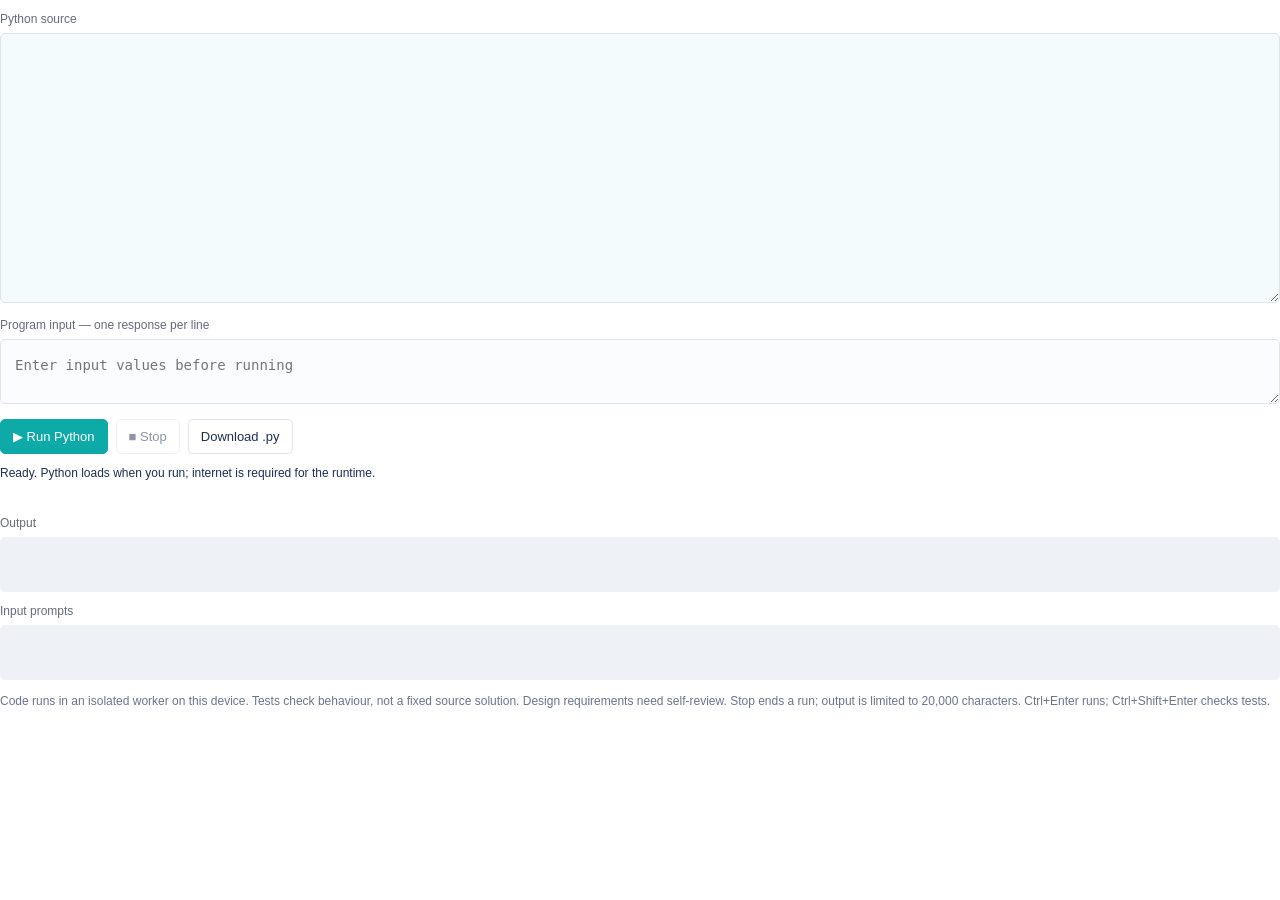
==== apps/learner/assets/runner/runner.html @ 90c3fae0 "Persist run evidence, preserve editor drafts and add device reset controls" ====
<!doctype html><html lang="en"><head><meta charset="utf-8"><meta name="viewport" content="width=device-width,initial-scale=1"><meta http-equiv="Content-Security-Policy" content="default-src 'none'; script-src 'self' 'unsafe-inline' 'unsafe-eval' 'wasm-unsafe-eval' https://cdn.jsdelivr.net; worker-src blob:; connect-src https://cdn.jsdelivr.net; style-src 'unsafe-inline'; font-src 'none'; img-src data:;">
<title>Bajinka Python workspace</title><style>
*{box-sizing:border-box}body{margin:0;font:14px Arial,sans-serif;color:#1e2e52;background:#fff}label{display:block;font-size:12px;margin:12px 0 7px;color:#636b7e}textarea{width:100%;resize:vertical;border:1px solid #e0e3eb;border-radius:5px;padding:14px;font:14px/1.6 ui-monospace,monospace;tab-size:4;color:inherit;background:#f4fbfc}#code{height:270px;min-height:150px}#input{height:65px;background:#fbfcfd}.toolbar{display:flex;gap:8px;flex-wrap:wrap;margin:12px 0}button{border:1px solid #e0e3eb;border-radius:5px;background:white;color:#1e2e52;padding:9px 12px;font:13px Arial;cursor:pointer}button.primary{background:#0eaaa7;color:white;border-color:#0eaaa7}button:disabled{opacity:.5;cursor:default}button:focus-visible,textarea:focus-visible{outline:2px solid #0eaaa7;outline-offset:2px}pre{margin:0;white-space:pre-wrap;overflow-wrap:anywhere;background:#eef2f6;padding:12px;border-radius:5px;font:13px/1.5 ui-monospace,monospace;min-height:55px;max-height:220px;overflow:auto}#status{min-height:22px;font-size:12px;margin-top:10px}#cases{padding:8px 0;font-size:13px}.case{padding:7px 0;border-bottom:1px solid #e0e3eb}.bad{color:#a52727}.good{color:#087f78}.help{font-size:12px;color:#69758e;line-height:1.5;margin-bottom:12px}body.dark{color:#e2e8f0;background:#172033}.dark textarea,.dark pre{background:#101827;color:#e2e8f0;border-color:#334155}.dark button{background:#172033;color:#e2e8f0;border-color:#334155}.dark label,.dark .help{color:#aab7cd}@media(max-width:480px){#code{height:230px}button{padding:10px}textarea{font-size:13px}}
</style></head><body>
<label for="code">Python source</label><textarea id="code" spellcheck="false" autocapitalize="off" autocomplete="off" aria-label="Python source"></textarea>
<label for="input">Program input — one response per line</label><textarea id="input" spellcheck="false" aria-label="Program input" placeholder="Enter input values before running"></textarea>
<div class="toolbar"><button id="run" class="primary">▶ Run Python</button><button id="check" hidden>Check output tests</button><button id="stop" disabled>■ Stop</button><button id="download">Download .py</button></div>
<div id="status" role="status" aria-live="polite">Ready. Python loads when you run; internet is required for the runtime.</div>
<div id="cases"></div><label>Output</label><pre id="output" aria-label="Program output"></pre><label>Input prompts</label><pre id="prompts"></pre>
<p class="help">Code runs in an isolated worker on this device. Tests check behaviour, not a fixed source solution. Design requirements need self-review. Stop ends a run; output is limited to 20,000 characters. Ctrl+Enter runs; Ctrl+Shift+Enter checks tests.</p>
<script type="text/plain" id="worker-source">
self.onmessage=async({data})=>{
 let py;
 try {const {loadPyodide}=await import('https://cdn.jsdelivr.net/pyodide/v314.0.7/full/pyodide.mjs');py=await loadPyodide({indexURL:'https://cdn.jsdelivr.net/pyodide/v314.0.7/full/'});} catch(e){self.postMessage({kind:'infrastructure',error:'Python runtime could not load: '+String(e.message||e)});return;}
 self.postMessage({kind:'running'});
 const results=[];
 for(let i=0;i<data.cases.length;i++){
  py.globals.set('_academy_request',JSON.stringify({code:data.code,input:data.cases[i].input||[],harness:data.cases[i].harness||''}));
  try {
   const text=py.runPython(`
import sys, builtins, io, json, traceback, os, shutil
_request = json.loads(_academy_request)
_values = list(_request['input'])
_prompts = []
class _LimitedOutput(io.StringIO):
    def write(self, value):
        if self.tell() + len(value) > 20000:
            raise RuntimeError('Output limit reached. Reduce output or check for a runaway loop.')
        return super().write(value)
def _input(prompt=''):
    _prompts.append(str(prompt))
    if not _values:
        raise EOFError('Not enough program input. Add one response per line and run again.')
    return str(_values.pop(0))
_directory = '/home/pyodide/academy-work'
os.chdir('/home/pyodide')
if os.path.exists(_directory):
    shutil.rmtree(_directory)
os.mkdir(_directory)
os.chdir(_directory)
_output = _LimitedOutput()
_oldout, _olderr = sys.stdout, sys.stderr
_error = ''
try:
    sys.stdout = _output
    sys.stderr = _output
    _scope = {'__name__': '__main__', '__builtins__': dict(vars(builtins), input=_input)}
    exec(compile(_request['code'], 'learner.py', 'exec'), _scope)
    if _request['harness']:
        exec(compile(_request['harness'], 'test_harness.py', 'exec'), _scope)
except BaseException:
    _error = traceback.format_exc(limit=8)
finally:
    sys.stdout, sys.stderr = _oldout, _olderr
json.dumps({'output': _output.getvalue(), 'prompts': _prompts, 'error': _error})
`);
   results.push(JSON.parse(text));
  }catch(e){results.push({output:'',prompts:[],error:String(e)});}
  self.postMessage({kind:'case',index:i});
 }
 self.postMessage({kind:'done',results});
};
</script><script src="marking.js?v=0.4.0"></script><script>
const $=id=>document.getElementById(id);let config={tests:[]},worker=null,timer=null,busy=false,configured=false;
function send(type,data){const payload=JSON.stringify({type,...data});if(window.AcademyBridge)window.AcademyBridge.postMessage(payload);else parent.postMessage(payload,location.origin);}
window.academyInit=c=>{const replace=!configured||c.revision!==config.revision;if(replace){if(busy)stopRun(false);$('code').value=c.code||'';$('input').value=c.input||'';if(configured){$('output').textContent='';$('prompts').textContent='';$('cases').replaceChildren();$('status').textContent='Imported draft ready. Run Python to check it.';}}if(!configured&&c.lastRun){const r=c.lastRun;$('output').textContent=r.output+(r.error?'\n'+r.error:'');$('prompts').textContent=(r.prompts||[]).join('\n')||'(No prompts)';$('status').textContent='Last saved run · '+r.recordedAt+'. Run again to update the result.';}config=c;configured=true;$('check').hidden=!c.tests?.length;document.body.classList.toggle('dark',!!c.dark);};
window.addEventListener('message',e=>{if(e.source!==parent||e.origin!==location.origin)return;try{const data=typeof e.data==='string'?JSON.parse(e.data):e.data;if(data.type==='academy-init')window.academyInit(data.config);}catch(_){}});
function edit(){send('draft',{code:$('code').value,input:$('input').value});}
$('code').addEventListener('input',edit);$('input').addEventListener('input',edit);
$('code').addEventListener('keydown',e=>{if(e.key==='Enter'&&(e.ctrlKey||e.metaKey)){e.preventDefault();run(e.shiftKey&&!!config.tests.length);return;}if(e.key==='Tab'){e.preventDefault();const t=e.target,s=t.selectionStart;t.setRangeText('    ',s,t.selectionEnd,'end');edit();}});
function stopRun(report=true){clearTimeout(timer);worker?.terminate();worker=null;busy=false;$('code').disabled=false;$('input').disabled=false;$('run').disabled=false;$('check').disabled=false;$('stop').disabled=true;if(report)$('status').textContent='Stopped. Your code and input remain saved.';}
function run(check){if(busy)return;send('draft',{code:$('code').value,input:$('input').value});if(!$('code').value.trim()){$('status').textContent='Write some Python code first.';return;}
 busy=true;$('code').disabled=true;$('input').disabled=true;$('run').disabled=true;$('check').disabled=true;$('stop').disabled=false;$('cases').replaceChildren();$('output').textContent='';$('prompts').textContent='';$('status').textContent='Loading Python… first use downloads the runtime.';
 const source=$('worker-source').textContent;const url=URL.createObjectURL(new Blob([source],{type:'text/javascript'}));worker=new Worker(url,{type:'module'});URL.revokeObjectURL(url);
 timer=setTimeout(()=>{stopRun(false);$('status').textContent='Runtime loading timed out. Check your connection; no failed attempt was recorded.';},90000);
 worker.onerror=e=>{stopRun(false);$('status').textContent='Python could not start: '+(e.message||'worker initialization error')+'. No failed attempt was recorded.';};
 worker.onmessage=({data})=>{if(data.kind==='running'){clearTimeout(timer);timer=setTimeout(()=>{stopRun(false);$('status').textContent='Run stopped after the time limit. Check your loops. No graded result was recorded.';},15000);$('status').textContent='Running…';}
  if(data.kind==='infrastructure'){stopRun(false);$('status').textContent=data.error;}
  if(data.kind==='case')$('status').textContent=check?`Checking case ${data.index+1} of ${config.tests.length}…`:'Running…';
  if(data.kind==='done'){stopRun(false);const results=data.results;const last=results[results.length-1];$('output').textContent=last.output+(last.error?'\n'+last.error:'');$('prompts').textContent=(last.prompts||[]).join('\n')||'(No prompts)';
   if(check){const tests=results.map((r,i)=>({input:config.tests[i].input||[],harness:config.tests[i].harness||'',comparison:config.tests[i].comparison||'normalized',expected:config.tests[i].expected,actual:r.output,error:r.error,passed:!r.error&&compareOutput(r.output,config.tests[i].expected,config.tests[i])}));let passed=tests.every(t=>t.passed);for(let i=0;i<tests.length;i++){const t=tests[i],d=document.createElement('div');d.className='case '+(t.passed?'good':'bad');d.textContent=`${t.passed?'✓':'✗'} Case ${i+1} · input ${JSON.stringify(t.input)}${t.harness?' · call '+t.harness:''} · ${t.comparison} comparison · expected ${JSON.stringify(t.expected)}${t.passed?'':` · received ${JSON.stringify(t.actual)}${t.error?' · Python error':''}`}`;$('cases').append(d);}$('status').textContent=passed?'All output tests passed. Review any stated design requirements.':'Some output tests did not pass. Read the cases, edit, and try again.';send('result',{result:{status:'graded',passed,score:Math.round(tests.filter(t=>t.passed).length/tests.length*100),tests,feedback:$('status').textContent},code:$('code').value});}
   else{$('status').textContent=last.error?'Python error — read the traceback above.':'Run finished.';send('run',{success:!last.error,runtime:last,code:$('code').value});}
  }
 };
 const values=$('input').value.replace(/\r\n/g,'\n');worker.postMessage({code:$('code').value,cases:check?config.tests:[{input:values.length?values.split('\n'):[]}]});
}
$('run').onclick=()=>run(false);$('check').onclick=()=>run(true);$('stop').onclick=()=>stopRun();$('download').onclick=()=>send('download',{code:$('code').value});
window.addEventListener('pagehide',()=>stopRun(false));send('ready',{});
</script></body></html>
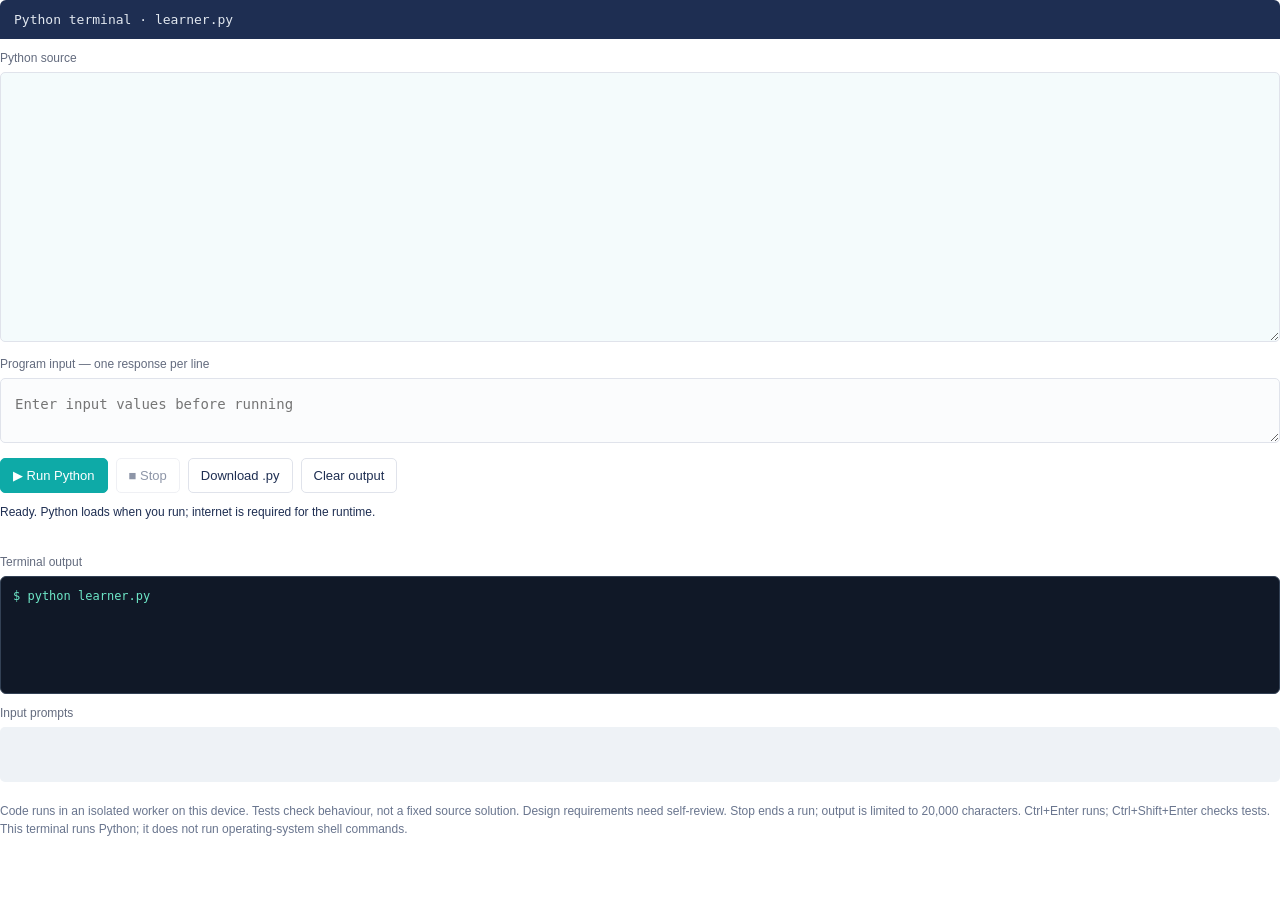
==== commit 6dd2787f: "Expand every learner topic and embed saved Python terminals" ====
--- a/apps/learner/assets/runner/runner.html
+++ b/apps/learner/assets/runner/runner.html
@@ -1,13 +1,13 @@
 <!doctype html><html lang="en"><head><meta charset="utf-8"><meta name="viewport" content="width=device-width,initial-scale=1"><meta http-equiv="Content-Security-Policy" content="default-src 'none'; script-src 'self' 'unsafe-inline' 'unsafe-eval' 'wasm-unsafe-eval' https://cdn.jsdelivr.net; worker-src blob:; connect-src https://cdn.jsdelivr.net; style-src 'unsafe-inline'; font-src 'none'; img-src data:;">
 <title>Bajinka Python workspace</title><style>
 *{box-sizing:border-box}body{margin:0;font:14px Arial,sans-serif;color:#1e2e52;background:#fff}label{display:block;font-size:12px;margin:12px 0 7px;color:#636b7e}textarea{width:100%;resize:vertical;border:1px solid #e0e3eb;border-radius:5px;padding:14px;font:14px/1.6 ui-monospace,monospace;tab-size:4;color:inherit;background:#f4fbfc}#code{height:270px;min-height:150px}#input{height:65px;background:#fbfcfd}.toolbar{display:flex;gap:8px;flex-wrap:wrap;margin:12px 0}button{border:1px solid #e0e3eb;border-radius:5px;background:white;color:#1e2e52;padding:9px 12px;font:13px Arial;cursor:pointer}button.primary{background:#0eaaa7;color:white;border-color:#0eaaa7}button:disabled{opacity:.5;cursor:default}button:focus-visible,textarea:focus-visible{outline:2px solid #0eaaa7;outline-offset:2px}pre{margin:0;white-space:pre-wrap;overflow-wrap:anywhere;background:#eef2f6;padding:12px;border-radius:5px;font:13px/1.5 ui-monospace,monospace;min-height:55px;max-height:220px;overflow:auto}#status{min-height:22px;font-size:12px;margin-top:10px}#cases{padding:8px 0;font-size:13px}.case{padding:7px 0;border-bottom:1px solid #e0e3eb}.bad{color:#a52727}.good{color:#087f78}.help{font-size:12px;color:#69758e;line-height:1.5;margin-bottom:12px}body.dark{color:#e2e8f0;background:#172033}.dark textarea,.dark pre{background:#101827;color:#e2e8f0;border-color:#334155}.dark button{background:#172033;color:#e2e8f0;border-color:#334155}.dark label,.dark .help{color:#aab7cd}@media(max-width:480px){#code{height:230px}button{padding:10px}textarea{font-size:13px}}
-</style></head><body>
+.terminal-title{padding:12px 14px;background:#1e2e52;color:#e2e8f0;font:13px ui-monospace,monospace;border-radius:6px 6px 0 0}.console{background:#101827;border:1px solid #334155;border-radius:6px;padding:12px}.console .command{color:#6ee7c8;font:12px ui-monospace,monospace;margin-bottom:8px}.console pre{background:transparent;color:#e2e8f0;padding:0;min-height:70px}.help{padding-top:8px}</style></head><body><div class="terminal-title">Python terminal · learner.py</div>
 <label for="code">Python source</label><textarea id="code" spellcheck="false" autocapitalize="off" autocomplete="off" aria-label="Python source"></textarea>
 <label for="input">Program input — one response per line</label><textarea id="input" spellcheck="false" aria-label="Program input" placeholder="Enter input values before running"></textarea>
-<div class="toolbar"><button id="run" class="primary">▶ Run Python</button><button id="check" hidden>Check output tests</button><button id="stop" disabled>■ Stop</button><button id="download">Download .py</button></div>
+<div class="toolbar"><button id="run" class="primary">▶ Run Python</button><button id="check" hidden>Check output tests</button><button id="stop" disabled>■ Stop</button><button id="download">Download .py</button><button id="clear">Clear output</button></div>
 <div id="status" role="status" aria-live="polite">Ready. Python loads when you run; internet is required for the runtime.</div>
-<div id="cases"></div><label>Output</label><pre id="output" aria-label="Program output"></pre><label>Input prompts</label><pre id="prompts"></pre>
-<p class="help">Code runs in an isolated worker on this device. Tests check behaviour, not a fixed source solution. Design requirements need self-review. Stop ends a run; output is limited to 20,000 characters. Ctrl+Enter runs; Ctrl+Shift+Enter checks tests.</p>
+<div id="cases"></div><label>Terminal output</label><div class="console"><div class="command">$ python learner.py</div><pre id="output" aria-label="Program output"></pre></div><label>Input prompts</label><pre id="prompts"></pre>
+<p class="help">Code runs in an isolated worker on this device. Tests check behaviour, not a fixed source solution. Design requirements need self-review. Stop ends a run; output is limited to 20,000 characters. Ctrl+Enter runs; Ctrl+Shift+Enter checks tests. This terminal runs Python; it does not run operating-system shell commands.</p>
 <script type="text/plain" id="worker-source">
 self.onmessage=async({data})=>{
  let py;
@@ -60,10 +60,10 @@
  }
  self.postMessage({kind:'done',results});
 };
-</script><script src="marking.js?v=0.4.0"></script><script>
+</script><script src="marking.js?v=0.5.0"></script><script>
 const $=id=>document.getElementById(id);let config={tests:[]},worker=null,timer=null,busy=false,configured=false;
 function send(type,data){const payload=JSON.stringify({type,...data});if(window.AcademyBridge)window.AcademyBridge.postMessage(payload);else parent.postMessage(payload,location.origin);}
-window.academyInit=c=>{const replace=!configured||c.revision!==config.revision;if(replace){if(busy)stopRun(false);$('code').value=c.code||'';$('input').value=c.input||'';if(configured){$('output').textContent='';$('prompts').textContent='';$('cases').replaceChildren();$('status').textContent='Imported draft ready. Run Python to check it.';}}if(!configured&&c.lastRun){const r=c.lastRun;$('output').textContent=r.output+(r.error?'\n'+r.error:'');$('prompts').textContent=(r.prompts||[]).join('\n')||'(No prompts)';$('status').textContent='Last saved run · '+r.recordedAt+'. Run again to update the result.';}config=c;configured=true;$('check').hidden=!c.tests?.length;document.body.classList.toggle('dark',!!c.dark);};
+window.academyInit=c=>{const replace=!configured||c.revision!==config.revision;if(replace){if(busy)stopRun(false);$('code').value=c.code||'';$('input').value=c.input||'';if(configured){$('output').textContent='';$('prompts').textContent='';$('cases').replaceChildren();$('status').textContent='Imported draft ready. Run Python to check it.';}}if(!configured&&c.lastRun){const r=c.lastRun;$('output').textContent=r.output+(r.error?'\n'+r.error:'');$('prompts').textContent=(r.prompts||[]).join('\n')||'(No prompts)';$('status').textContent=r.cleared?'Output cleared. Your code is still saved.':'Last saved run · '+r.recordedAt+'. Run again to update the result.';}config=c;configured=true;$('check').hidden=!c.tests?.length;document.body.classList.toggle('dark',!!c.dark);};
 window.addEventListener('message',e=>{if(e.source!==parent||e.origin!==location.origin)return;try{const data=typeof e.data==='string'?JSON.parse(e.data):e.data;if(data.type==='academy-init')window.academyInit(data.config);}catch(_){}});
 function edit(){send('draft',{code:$('code').value,input:$('input').value});}
 $('code').addEventListener('input',edit);$('input').addEventListener('input',edit);
@@ -84,6 +84,6 @@
  };
  const values=$('input').value.replace(/\r\n/g,'\n');worker.postMessage({code:$('code').value,cases:check?config.tests:[{input:values.length?values.split('\n'):[]}]});
 }
-$('run').onclick=()=>run(false);$('check').onclick=()=>run(true);$('stop').onclick=()=>stopRun();$('download').onclick=()=>send('download',{code:$('code').value});
+$('run').onclick=()=>run(false);$('check').onclick=()=>run(true);$('stop').onclick=()=>stopRun();$('download').onclick=()=>send('download',{code:$('code').value});$('clear').onclick=()=>{if(busy){$('status').textContent='Stop the current run before clearing output.';return;}$('output').textContent='';$('prompts').textContent='';$('cases').replaceChildren();$('status').textContent='Output cleared. Your code is still saved.';send('clear',{});};
 window.addEventListener('pagehide',()=>stopRun(false));send('ready',{});
 </script></body></html>
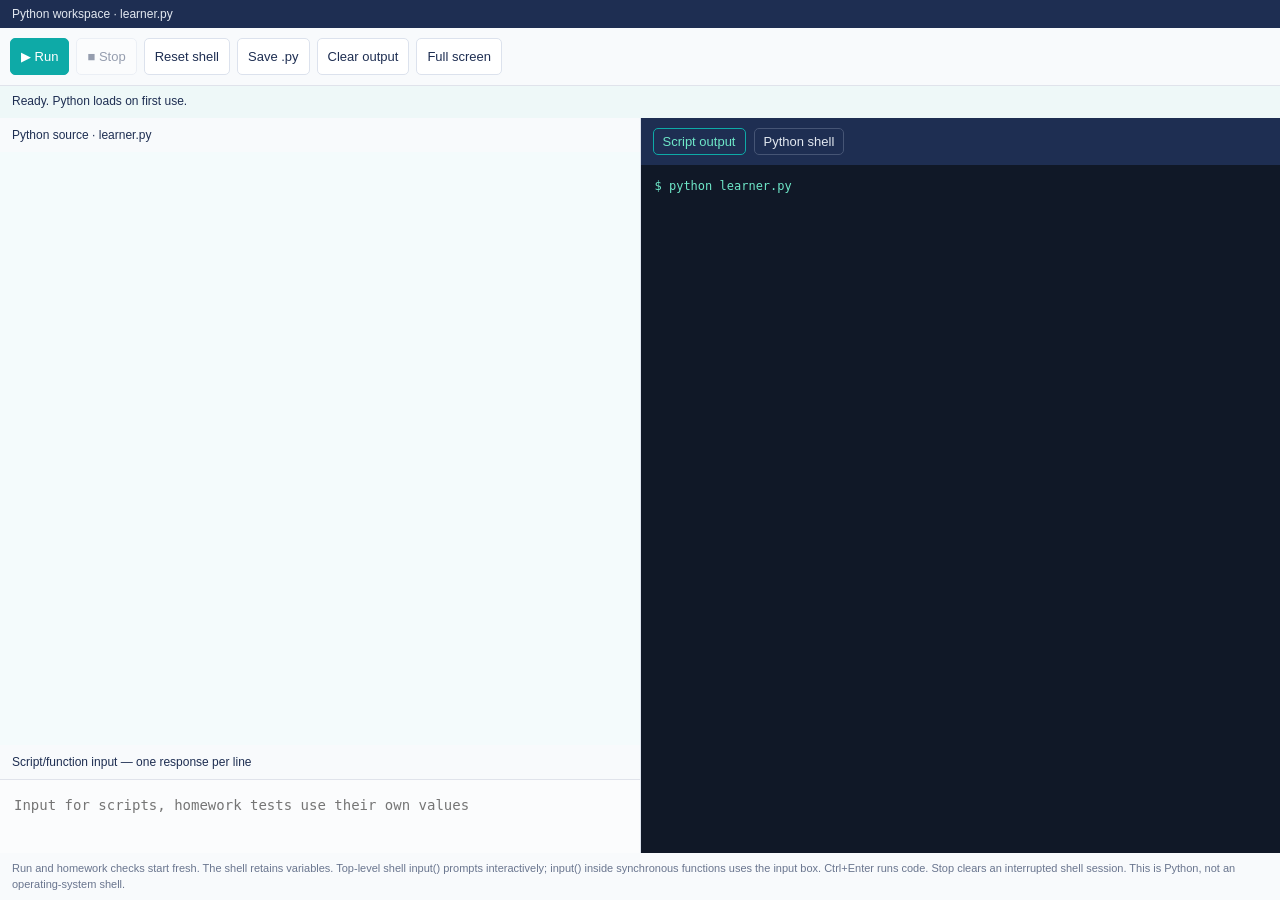
==== commit 77678b76: "Add spacious Python workspace and persistent shell; bind homework checks to separate activity drafts" ====
--- a/apps/learner/assets/runner/runner.html
+++ b/apps/learner/assets/runner/runner.html
@@ -1,13 +1,13 @@
-<!doctype html><html lang="en"><head><meta charset="utf-8"><meta name="viewport" content="width=device-width,initial-scale=1"><meta http-equiv="Content-Security-Policy" content="default-src 'none'; script-src 'self' 'unsafe-inline' 'unsafe-eval' 'wasm-unsafe-eval' https://cdn.jsdelivr.net; worker-src blob:; connect-src https://cdn.jsdelivr.net; style-src 'unsafe-inline'; font-src 'none'; img-src data:;">
-<title>Bajinka Python workspace</title><style>
-*{box-sizing:border-box}body{margin:0;font:14px Arial,sans-serif;color:#1e2e52;background:#fff}label{display:block;font-size:12px;margin:12px 0 7px;color:#636b7e}textarea{width:100%;resize:vertical;border:1px solid #e0e3eb;border-radius:5px;padding:14px;font:14px/1.6 ui-monospace,monospace;tab-size:4;color:inherit;background:#f4fbfc}#code{height:270px;min-height:150px}#input{height:65px;background:#fbfcfd}.toolbar{display:flex;gap:8px;flex-wrap:wrap;margin:12px 0}button{border:1px solid #e0e3eb;border-radius:5px;background:white;color:#1e2e52;padding:9px 12px;font:13px Arial;cursor:pointer}button.primary{background:#0eaaa7;color:white;border-color:#0eaaa7}button:disabled{opacity:.5;cursor:default}button:focus-visible,textarea:focus-visible{outline:2px solid #0eaaa7;outline-offset:2px}pre{margin:0;white-space:pre-wrap;overflow-wrap:anywhere;background:#eef2f6;padding:12px;border-radius:5px;font:13px/1.5 ui-monospace,monospace;min-height:55px;max-height:220px;overflow:auto}#status{min-height:22px;font-size:12px;margin-top:10px}#cases{padding:8px 0;font-size:13px}.case{padding:7px 0;border-bottom:1px solid #e0e3eb}.bad{color:#a52727}.good{color:#087f78}.help{font-size:12px;color:#69758e;line-height:1.5;margin-bottom:12px}body.dark{color:#e2e8f0;background:#172033}.dark textarea,.dark pre{background:#101827;color:#e2e8f0;border-color:#334155}.dark button{background:#172033;color:#e2e8f0;border-color:#334155}.dark label,.dark .help{color:#aab7cd}@media(max-width:480px){#code{height:230px}button{padding:10px}textarea{font-size:13px}}
-.terminal-title{padding:12px 14px;background:#1e2e52;color:#e2e8f0;font:13px ui-monospace,monospace;border-radius:6px 6px 0 0}.console{background:#101827;border:1px solid #334155;border-radius:6px;padding:12px}.console .command{color:#6ee7c8;font:12px ui-monospace,monospace;margin-bottom:8px}.console pre{background:transparent;color:#e2e8f0;padding:0;min-height:70px}.help{padding-top:8px}</style></head><body><div class="terminal-title">Python terminal · learner.py</div>
-<label for="code">Python source</label><textarea id="code" spellcheck="false" autocapitalize="off" autocomplete="off" aria-label="Python source"></textarea>
-<label for="input">Program input — one response per line</label><textarea id="input" spellcheck="false" aria-label="Program input" placeholder="Enter input values before running"></textarea>
-<div class="toolbar"><button id="run" class="primary">▶ Run Python</button><button id="check" hidden>Check output tests</button><button id="stop" disabled>■ Stop</button><button id="download">Download .py</button><button id="clear">Clear output</button></div>
-<div id="status" role="status" aria-live="polite">Ready. Python loads when you run; internet is required for the runtime.</div>
-<div id="cases"></div><label>Terminal output</label><div class="console"><div class="command">$ python learner.py</div><pre id="output" aria-label="Program output"></pre></div><label>Input prompts</label><pre id="prompts"></pre>
-<p class="help">Code runs in an isolated worker on this device. Tests check behaviour, not a fixed source solution. Design requirements need self-review. Stop ends a run; output is limited to 20,000 characters. Ctrl+Enter runs; Ctrl+Shift+Enter checks tests. This terminal runs Python; it does not run operating-system shell commands.</p>
+<!doctype html><html lang="en"><head><meta charset="utf-8"><meta name="viewport" content="width=device-width,initial-scale=1"><meta http-equiv="Content-Security-Policy" content="default-src 'none'; script-src 'self' 'unsafe-inline' 'unsafe-eval' 'wasm-unsafe-eval' https://cdn.jsdelivr.net; worker-src blob:; connect-src https://cdn.jsdelivr.net; style-src 'unsafe-inline'; font-src 'none'; img-src data:;"><title>Bajinka Python workspace</title><style>
+*{box-sizing:border-box}html,body{margin:0;height:100%;overflow:hidden}body{font:14px Arial,sans-serif;color:#1e2e52;background:#fff;display:flex;flex-direction:column}button,select{font:13px Arial;border:1px solid #dce2ed;border-radius:5px;background:#fff;color:#1e2e52;padding:10px;cursor:pointer}button.primary{background:#0eaaa7;color:white;border-color:#0eaaa7}button:disabled{opacity:.45;cursor:default}button:focus-visible,textarea:focus-visible,input:focus-visible,select:focus-visible{outline:2px solid #0eaaa7;outline-offset:-2px}.toolbar{flex:none;display:flex;gap:7px;align-items:center;flex-wrap:wrap;padding:10px;background:#f8fafc;border-bottom:1px solid #e0e3eb}.identity{flex:none;padding:7px 12px;background:#1e2e52;color:#e2e8f0;font-size:12px;overflow-wrap:anywhere}#status{flex:none;min-height:32px;padding:8px 12px;font-size:12px;background:#eef8f8}.workspace{flex:1;min-height:0;display:grid;grid-template-columns:1fr 1fr;gap:1px;background:#dce2ed}.editor-pane,.terminal-pane{min-width:0;min-height:0;display:flex;flex-direction:column;background:#fff;overflow:hidden}label,.pane-title{flex:none;font-size:12px;padding:10px 12px;background:#f8fafc}textarea{resize:none;width:100%;border:0;padding:14px;font:14px/1.6 ui-monospace,monospace;tab-size:4;color:inherit;background:#f4fbfc}#code{flex:1;min-height:100px;overflow:auto}#input{height:74px;flex:none;border-top:1px solid #e0e3eb;background:#fbfcfd}#terminal-scroll{flex:1;min-height:0;overflow:auto;background:#101827;color:#e2e8f0;padding:14px}.terminal-pane .pane-title{background:#1e2e52;color:#e2e8f0;display:flex;gap:8px}.terminal-pane .pane-title button{padding:5px 9px;background:#1e2e52;color:#e2e8f0;border-color:#465575}.terminal-pane .pane-title button[aria-pressed=true]{border-color:#0eaaa7;color:#6ee7c8}pre{margin:0;white-space:pre-wrap;overflow-wrap:anywhere;font:13px/1.6 ui-monospace,monospace}#output{min-height:60px}#prompts{color:#9fb1cf}#cases{font-size:12px}.case{padding:10px 0;border-bottom:1px solid #334155}.good{color:#6ee7c8}.bad{color:#ffb6b6}.command{color:#6ee7c8;font:12px ui-monospace,monospace;margin-bottom:12px}.help{flex:none;margin:0;padding:8px 12px;font-size:11px;line-height:1.4;background:#f8fafc;color:#69758e}.shell-entry{display:flex;align-items:center;gap:8px;padding-top:12px;color:#6ee7c8;font:14px ui-monospace,monospace}#shell-line{flex:1;min-width:0;background:#101827;border:0;border-bottom:1px solid #334155;color:#e2e8f0;padding:9px;font:14px ui-monospace,monospace}#shell-send{background:#0eaaa7;color:#fff;border-color:#0eaaa7}#shell-log{white-space:pre-wrap}.mobile-tabs{display:none}.dark{color:#e2e8f0;background:#172033}.dark .editor-pane,.dark .toolbar,.dark .help,.dark label{background:#172033;color:#aab7cd}.dark textarea{background:#101827;color:#e2e8f0}.dark #status{background:#163334;color:#e2e8f0}.dark button,.dark select{background:#172033;color:#e2e8f0;border-color:#334155}[hidden]{display:none!important}
+@media(max-width:620px){.mobile-tabs{display:flex;flex:none;gap:6px;padding:6px 10px;background:#f8fafc}.mobile-tabs button{flex:1}.mobile-tabs button[aria-selected=true]{background:#0eaaa7;color:white}.workspace{display:block}.editor-pane,.terminal-pane{height:100%}body[data-pane=code] .terminal-pane,body[data-pane=terminal] .editor-pane{display:none}.toolbar button{padding:9px 8px}.toolbar{gap:5px}.help{font-size:10px}}
+</style></head><body data-pane="code"><div class="identity" id="workspace-id">Python workspace · learner.py</div>
+<div class="toolbar" aria-label="Workspace controls"><button id="run" class="primary">▶ Run</button><button id="check" hidden>Check homework</button><button id="stop" disabled>■ Stop</button><button id="reset">Reset shell</button><button id="download">Save .py</button><button id="clear">Clear output</button><button id="fullscreen">Full screen</button></div>
+<div id="status" role="status" aria-live="polite">Ready. Python loads on first use.</div><div class="mobile-tabs" role="tablist" aria-label="Workspace panes"><button id="code-tab" role="tab" aria-selected="true">Code</button><button id="terminal-tab" role="tab" aria-selected="false">Terminal</button></div>
+<div class="workspace"><section class="editor-pane"><label for="code">Python source · learner.py</label><textarea id="code" spellcheck="false" autocapitalize="off" autocomplete="off" aria-label="Python source"></textarea><label for="input">Script/function input — one response per line</label><textarea id="input" spellcheck="false" aria-label="Program input" placeholder="Input for scripts, homework tests use their own values"></textarea></section>
+<section class="terminal-pane"><div class="pane-title"><button id="output-mode" aria-pressed="true">Script output</button><button id="shell-mode" aria-pressed="false">Python shell</button></div><div id="terminal-scroll"><div id="script-view"><div class="command">$ python learner.py</div><pre id="output" aria-label="Program output"></pre><pre id="prompts" aria-label="Input prompts"></pre><div id="cases"></div></div><div id="shell-view" hidden><pre id="shell-log" aria-label="Python shell transcript">Python shell · variables persist until reset, Stop or closing this workspace.
+</pre><form id="shell-form" class="shell-entry"><span id="shell-prompt">&gt;&gt;&gt;</span><input id="shell-line" aria-label="Python shell command" spellcheck="false" autocapitalize="off" autocomplete="off"><button id="shell-send" type="submit">Enter</button></form></div></div></section></div>
+<p class="help">Run and homework checks start fresh. The shell retains variables. Top-level shell input() prompts interactively; input() inside synchronous functions uses the input box. Ctrl+Enter runs code. Stop clears an interrupted shell session. This is Python, not an operating-system shell.</p>
 <script type="text/plain" id="worker-source">
 self.onmessage=async({data})=>{
  let py;
@@ -60,16 +60,17 @@
  }
  self.postMessage({kind:'done',results});
 };
-</script><script src="marking.js?v=0.5.0"></script><script>
+</script>
+<script src="marking.js?v=0.6.0"></script><script>
 const $=id=>document.getElementById(id);let config={tests:[]},worker=null,timer=null,busy=false,configured=false;
-function send(type,data){const payload=JSON.stringify({type,...data});if(window.AcademyBridge)window.AcademyBridge.postMessage(payload);else parent.postMessage(payload,location.origin);}
-window.academyInit=c=>{const replace=!configured||c.revision!==config.revision;if(replace){if(busy)stopRun(false);$('code').value=c.code||'';$('input').value=c.input||'';if(configured){$('output').textContent='';$('prompts').textContent='';$('cases').replaceChildren();$('status').textContent='Imported draft ready. Run Python to check it.';}}if(!configured&&c.lastRun){const r=c.lastRun;$('output').textContent=r.output+(r.error?'\n'+r.error:'');$('prompts').textContent=(r.prompts||[]).join('\n')||'(No prompts)';$('status').textContent=r.cleared?'Output cleared. Your code is still saved.':'Last saved run · '+r.recordedAt+'. Run again to update the result.';}config=c;configured=true;$('check').hidden=!c.tests?.length;document.body.classList.toggle('dark',!!c.dark);};
+function send(type,data){const payload=JSON.stringify({type,workspaceId:config.workspaceId,...data});if(window.AcademyBridge)window.AcademyBridge.postMessage(payload);else parent.postMessage(payload,location.origin);}
+window.academyInit=c=>{const replace=!configured||c.revision!==config.revision;if(replace){if(busy)stopRun(false);$('code').value=c.code||'';$('input').value=c.input||'';if(configured){$('output').textContent='';$('prompts').textContent='';$('cases').replaceChildren();$('status').textContent='Imported draft ready. Run Python to check it.';}}if((!configured||(replace&&String(c.revision).startsWith('view-')))&&c.lastRun){const r=c.lastRun;$('output').textContent=r.output+(r.error?'\n'+r.error:'');$('prompts').textContent=(r.prompts||[]).join('\n')||'(No prompts)';$('status').textContent=r.cleared?'Output cleared. Your code is still saved.':'Last saved run · '+r.recordedAt+'. Run again to update the result.';}config=c;configured=true;$('workspace-id').textContent=c.activityId ? 'Homework · '+(c.activityTitle||c.activityId) : 'Python workspace · learner.py';$('fullscreen').hidden=!!c.fullscreen;if(replace){history=Array.isArray(c.shellHistory)?c.shellHistory.slice(-100):[];historyIndex=history.length;}$('check').hidden=!c.tests?.length;document.body.classList.toggle('dark',!!c.dark);};
 window.addEventListener('message',e=>{if(e.source!==parent||e.origin!==location.origin)return;try{const data=typeof e.data==='string'?JSON.parse(e.data):e.data;if(data.type==='academy-init')window.academyInit(data.config);}catch(_){}});
 function edit(){send('draft',{code:$('code').value,input:$('input').value});}
 $('code').addEventListener('input',edit);$('input').addEventListener('input',edit);
 $('code').addEventListener('keydown',e=>{if(e.key==='Enter'&&(e.ctrlKey||e.metaKey)){e.preventDefault();run(e.shiftKey&&!!config.tests.length);return;}if(e.key==='Tab'){e.preventDefault();const t=e.target,s=t.selectionStart;t.setRangeText('    ',s,t.selectionEnd,'end');edit();}});
-function stopRun(report=true){clearTimeout(timer);worker?.terminate();worker=null;busy=false;$('code').disabled=false;$('input').disabled=false;$('run').disabled=false;$('check').disabled=false;$('stop').disabled=true;if(report)$('status').textContent='Stopped. Your code and input remain saved.';}
-function run(check){if(busy)return;send('draft',{code:$('code').value,input:$('input').value});if(!$('code').value.trim()){$('status').textContent='Write some Python code first.';return;}
+function stopRun(report=true){clearTimeout(timer);worker?.terminate();worker=null;busy=false;$('code').disabled=false;$('input').disabled=false;$('run').disabled=false;$('check').disabled=false;$('stop').disabled=shellBusy;if(report)$('status').textContent='Stopped. Your code and input remain saved.';}
+function run(check){if(busy||shellBusy)return;pane('terminal');mode('output');if(check&&typeof compareOutput!=='function'){$('status').textContent='Output checker could not load. Refresh the workspace and try again. No failed attempt was recorded.';return;}send('draft',{code:$('code').value,input:$('input').value});if(!$('code').value.trim()){$('status').textContent='Write some Python code first.';return;}
  busy=true;$('code').disabled=true;$('input').disabled=true;$('run').disabled=true;$('check').disabled=true;$('stop').disabled=false;$('cases').replaceChildren();$('output').textContent='';$('prompts').textContent='';$('status').textContent='Loading Python… first use downloads the runtime.';
  const source=$('worker-source').textContent;const url=URL.createObjectURL(new Blob([source],{type:'text/javascript'}));worker=new Worker(url,{type:'module'});URL.revokeObjectURL(url);
  timer=setTimeout(()=>{stopRun(false);$('status').textContent='Runtime loading timed out. Check your connection; no failed attempt was recorded.';},90000);
@@ -84,6 +85,141 @@
  };
  const values=$('input').value.replace(/\r\n/g,'\n');worker.postMessage({code:$('code').value,cases:check?config.tests:[{input:values.length?values.split('\n'):[]}]});
 }
-$('run').onclick=()=>run(false);$('check').onclick=()=>run(true);$('stop').onclick=()=>stopRun();$('download').onclick=()=>send('download',{code:$('code').value});$('clear').onclick=()=>{if(busy){$('status').textContent='Stop the current run before clearing output.';return;}$('output').textContent='';$('prompts').textContent='';$('cases').replaceChildren();$('status').textContent='Output cleared. Your code is still saved.';send('clear',{});};
-window.addEventListener('pagehide',()=>stopRun(false));send('ready',{});
-</script></body></html>
+$('run').onclick=()=>run(false);$('check').onclick=()=>run(true);$('stop').onclick=()=>{if(shellBusy)resetShell('Stopped. Shell session cleared; code and history remain saved.');else stopRun();};$('download').onclick=()=>send('download',{code:$('code').value});$('clear').onclick=()=>{if(busy||shellBusy){$('status').textContent='Stop the current run before clearing output.';return;}$('output').textContent='';$('prompts').textContent='';$('cases').replaceChildren();$('status').textContent='Output cleared. Your code is still saved.';send('clear',{});};
+window.addEventListener('pagehide',()=>{stopRun(false);shellWorker?.terminate();});
+
+</script>
+<script type="text/plain" id="shell-worker-source">
+let py=null,loading=null,reply=null,executing=false,streamCount=0;
+function emit(text){streamCount+=text.length;if(streamCount>20000)throw new Error('Output limit reached.');self.postMessage({kind:'stream',text});}
+async function initialize(){
+ const {loadPyodide}=await import('https://cdn.jsdelivr.net/pyodide/v314.0.7/full/pyodide.mjs');
+ py=await loadPyodide({indexURL:'https://cdn.jsdelivr.net/pyodide/v314.0.7/full/'});
+ py.globals.set('_academy_emit',emit);
+ py.globals.set('_academy_read',prompt=>new Promise(resolve=>{reply=resolve;self.postMessage({kind:'input',prompt:String(prompt)});}));
+ py.runPython(`
+import ast, codeop, inspect, sys, builtins, traceback, os
+_scope = {'__name__': '__console__'}
+_buffer = []
+_values = []
+_os_directory = '/home/pyodide/academy-shell'
+os.makedirs(_os_directory, exist_ok=True)
+os.chdir(_os_directory)
+class _Stream:
+    def write(self, value):
+        _academy_emit(str(value))
+        return len(value)
+    def flush(self):
+        pass
+def _queued_input(prompt=''):
+    if not _values:
+        raise EOFError('input() inside a function needs values in the script/function input box. Top-level shell input() is interactive.')
+    _academy_emit(str(prompt))
+    return str(_values.pop(0))
+_scope['__builtins__'] = dict(vars(builtins), input=_queued_input)
+async def _prompt_input(prompt=''):
+    # Respect a learner-defined input function rather than silently replacing it.
+    if 'input' in _scope:
+        return _scope['input'](prompt)
+    return str(await _academy_read(str(prompt)))
+_scope['_academy_prompt_input'] = _prompt_input
+class _InteractiveInput(ast.NodeTransformer):
+    def visit_FunctionDef(self, node):
+        return node
+    def visit_AsyncFunctionDef(self, node):
+        return node
+    def visit_ClassDef(self, node):
+        return node
+    def visit_Lambda(self, node):
+        return node
+    def visit_Call(self, node):
+        node = self.generic_visit(node)
+        if isinstance(node.func, ast.Name) and node.func.id == 'input':
+            node.func = ast.copy_location(ast.Name(id='_academy_prompt_input', ctx=ast.Load()), node.func)
+            return ast.copy_location(ast.Await(value=node), node)
+        return node
+def _display(value):
+    if value is not None:
+        _scope['_'] = value
+        _academy_emit(repr(value) + '\\n')
+async def _academy_execute():
+    global _buffer, _values
+    _values = list(_academy_inputs.to_py())
+    _buffer.append(str(_academy_line))
+    source = '\\n'.join(_buffer)
+    # CPython's compiler decides when a block is complete; blank lines close blocks.
+    try:
+        complete = codeop.compile_command(source, '<console>', 'single')
+    except (SyntaxError, OverflowError, ValueError):
+        _buffer = []
+        _academy_emit(traceback.format_exc(limit=6))
+        return False
+    if complete is None:
+        return True
+    _buffer = []
+    oldout, olderr, olddisplay = sys.stdout, sys.stderr, sys.displayhook
+    try:
+        tree = _InteractiveInput().visit(ast.parse(source or 'pass', '<console>', 'single'))
+        ast.fix_missing_locations(tree)
+        compiled = compile(tree, '<console>', 'single', flags=ast.PyCF_ALLOW_TOP_LEVEL_AWAIT)
+        sys.stdout = sys.stderr = _Stream()
+        sys.displayhook = _display
+        result = eval(compiled, _scope)
+        if inspect.isawaitable(result):
+            await result
+    except BaseException:
+        _academy_emit(traceback.format_exc(limit=8))
+    finally:
+        sys.stdout, sys.stderr, sys.displayhook = oldout, olderr, olddisplay
+    return False
+`);
+}
+self.onmessage=async({data})=>{
+ if(data.kind==='input-reply'){if(reply){const resolve=reply;reply=null;resolve(data.value);}return;}
+ if(executing)return;executing=true;streamCount=0;
+ try{
+  if(!loading)loading=initialize();await loading;
+  self.postMessage({kind:'running'});
+  py.globals.set('_academy_line',data.line);py.globals.set('_academy_inputs',data.input||[]);
+  const more=await py.runPythonAsync('_academy_execute()');
+  self.postMessage({kind:'done',more:!!more});
+ }catch(e){self.postMessage({kind:'error',error:String(e.message||e)});}
+ finally{executing=false;}
+};
+</script>
+<script>
+let shellWorker=null,shellTimer=null,shellBusy=false,waitingInput=false,history=[],historyIndex=0,pendingLine='';
+function pane(value){document.body.dataset.pane=value;$('code-tab').setAttribute('aria-selected',String(value==='code'));$('terminal-tab').setAttribute('aria-selected',String(value==='terminal'));}
+function mode(value){$('script-view').hidden=value!=='output';$('shell-view').hidden=value!=='shell';$('output-mode').setAttribute('aria-pressed',String(value==='output'));$('shell-mode').setAttribute('aria-pressed',String(value==='shell'));if(value==='shell')$('shell-line').focus();}
+function scrollTerminal(){$('terminal-scroll').scrollTop=$('terminal-scroll').scrollHeight;}
+function shellText(text){const log=$('shell-log');log.textContent=(log.textContent+text).slice(-60000);scrollTerminal();}
+function shellControls(running){shellBusy=running;$('run').disabled=running;$('check').disabled=running;$('stop').disabled=!running;$('shell-line').disabled=running&&!waitingInput;$('shell-send').disabled=running&&!waitingInput;}
+function resetShell(message='Shell reset. Variables and temporary files cleared; code and history remain saved.'){
+ clearTimeout(shellTimer);shellWorker?.terminate();shellWorker=null;waitingInput=false;shellControls(false);$('shell-prompt').textContent='>>>';$('shell-line').value='';shellText('\n[Session reset]\n');$('status').textContent=message;
+}
+function shellTimeout(){clearTimeout(shellTimer);shellTimer=setTimeout(()=>resetShell('Execution time limit reached. Shell cleared; your code and history are saved.'),15000);}
+function submitShell(event){event?.preventDefault();if(busy)return;const line=$('shell-line').value;$('shell-line').value='';
+ if(waitingInput){shellText(line+'\n');waitingInput=false;shellControls(true);shellTimeout();shellWorker.postMessage({kind:'input-reply',value:line});return;}
+ if(shellBusy)return;
+ history.push(line);history=history.slice(-100);historyIndex=history.length;send('shell-history',{history});shellText($('shell-prompt').textContent+' '+line+'\n');pendingLine=line;
+ if(!shellWorker){const url=URL.createObjectURL(new Blob([$('shell-worker-source').textContent],{type:'text/javascript'}));shellWorker=new Worker(url,{type:'module'});URL.revokeObjectURL(url);
+  shellWorker.onerror=e=>resetShell('Shell could not start: '+(e.message||'worker error'));
+  shellWorker.onmessage=({data})=>{
+   if(data.kind==='running'){shellTimeout();$('status').textContent='Running shell command…';}
+   if(data.kind==='stream')shellText(data.text);
+   if(data.kind==='input'){clearTimeout(shellTimer);waitingInput=true;$('shell-prompt').textContent=data.prompt||'input:';shellControls(true);$('status').textContent='Python is waiting for your input. Enter a response below.';$('shell-line').focus();scrollTerminal();}
+   if(data.kind==='done'){clearTimeout(shellTimer);waitingInput=false;shellControls(false);$('shell-prompt').textContent=data.more?'...':'>>>';$('status').textContent=data.more?'Continue the block. Submit a blank line to finish.':'Shell ready. Variables stay available in this session.';$('shell-line').focus();scrollTerminal();}
+   if(data.kind==='error'){shellText(data.error+'\n');resetShell('Shell error. Session reset; history remains saved.');}
+  };
+ }
+ shellControls(true);$('status').textContent='Loading Python shell…';clearTimeout(shellTimer);shellTimer=setTimeout(()=>resetShell('Shell loading timed out. Check your connection.'),90000);
+ const values=$('input').value.replace(/\r\n/g,'\n');shellWorker.postMessage({kind:'command',line,input:values?values.split('\n'):[]});
+}
+$('code-tab').onclick=()=>pane('code');$('terminal-tab').onclick=()=>pane('terminal');$('output-mode').onclick=()=>mode('output');$('shell-mode').onclick=()=>{pane('terminal');mode('shell');};$('shell-form').onsubmit=submitShell;
+$('reset').onclick=()=>{if(busy){$('status').textContent='Stop the script before resetting the shell.';return;}resetShell();};
+$('fullscreen').onclick=()=>{if(busy||shellBusy){$('status').textContent='Finish or stop the current execution before opening full screen.';return;}send('fullscreen',{});};
+$('shell-line').addEventListener('keydown',e=>{if(waitingInput)return;if(e.key==='ArrowUp'||e.key==='ArrowDown'){e.preventDefault();historyIndex=Math.max(0,Math.min(history.length,historyIndex+(e.key==='ArrowUp'?-1:1)));$('shell-line').value=history[historyIndex]??'';}});
+send('ready',{});
+</script>
+
+</body></html>
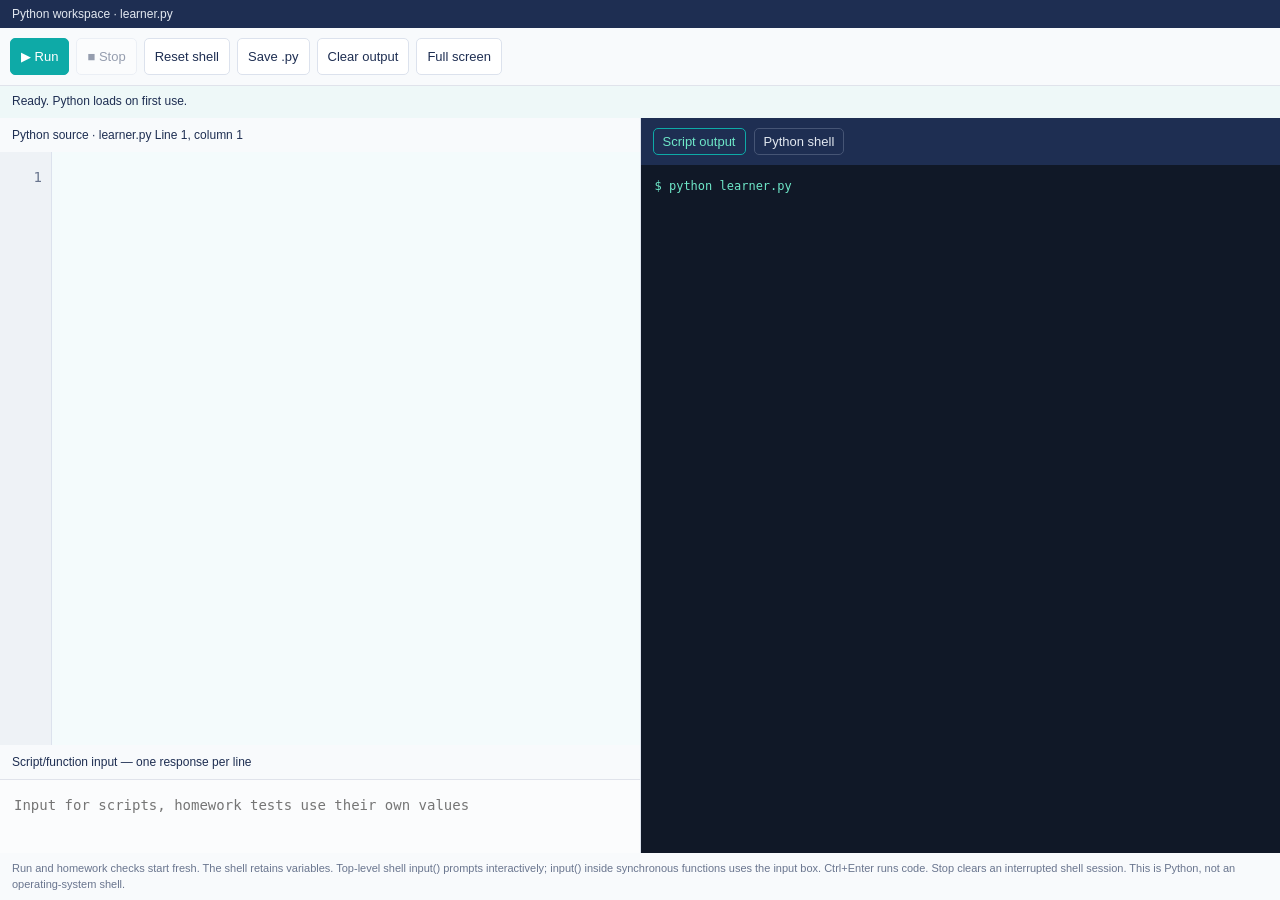
==== commit edcc0c65: "Connect cloud-only Supabase account workspace; add line numbers and guarded cloud saves" ====
--- a/apps/learner/assets/runner/runner.html
+++ b/apps/learner/assets/runner/runner.html
@@ -1,10 +1,10 @@
 <!doctype html><html lang="en"><head><meta charset="utf-8"><meta name="viewport" content="width=device-width,initial-scale=1"><meta http-equiv="Content-Security-Policy" content="default-src 'none'; script-src 'self' 'unsafe-inline' 'unsafe-eval' 'wasm-unsafe-eval' https://cdn.jsdelivr.net; worker-src blob:; connect-src https://cdn.jsdelivr.net; style-src 'unsafe-inline'; font-src 'none'; img-src data:;"><title>Bajinka Python workspace</title><style>
-*{box-sizing:border-box}html,body{margin:0;height:100%;overflow:hidden}body{font:14px Arial,sans-serif;color:#1e2e52;background:#fff;display:flex;flex-direction:column}button,select{font:13px Arial;border:1px solid #dce2ed;border-radius:5px;background:#fff;color:#1e2e52;padding:10px;cursor:pointer}button.primary{background:#0eaaa7;color:white;border-color:#0eaaa7}button:disabled{opacity:.45;cursor:default}button:focus-visible,textarea:focus-visible,input:focus-visible,select:focus-visible{outline:2px solid #0eaaa7;outline-offset:-2px}.toolbar{flex:none;display:flex;gap:7px;align-items:center;flex-wrap:wrap;padding:10px;background:#f8fafc;border-bottom:1px solid #e0e3eb}.identity{flex:none;padding:7px 12px;background:#1e2e52;color:#e2e8f0;font-size:12px;overflow-wrap:anywhere}#status{flex:none;min-height:32px;padding:8px 12px;font-size:12px;background:#eef8f8}.workspace{flex:1;min-height:0;display:grid;grid-template-columns:1fr 1fr;gap:1px;background:#dce2ed}.editor-pane,.terminal-pane{min-width:0;min-height:0;display:flex;flex-direction:column;background:#fff;overflow:hidden}label,.pane-title{flex:none;font-size:12px;padding:10px 12px;background:#f8fafc}textarea{resize:none;width:100%;border:0;padding:14px;font:14px/1.6 ui-monospace,monospace;tab-size:4;color:inherit;background:#f4fbfc}#code{flex:1;min-height:100px;overflow:auto}#input{height:74px;flex:none;border-top:1px solid #e0e3eb;background:#fbfcfd}#terminal-scroll{flex:1;min-height:0;overflow:auto;background:#101827;color:#e2e8f0;padding:14px}.terminal-pane .pane-title{background:#1e2e52;color:#e2e8f0;display:flex;gap:8px}.terminal-pane .pane-title button{padding:5px 9px;background:#1e2e52;color:#e2e8f0;border-color:#465575}.terminal-pane .pane-title button[aria-pressed=true]{border-color:#0eaaa7;color:#6ee7c8}pre{margin:0;white-space:pre-wrap;overflow-wrap:anywhere;font:13px/1.6 ui-monospace,monospace}#output{min-height:60px}#prompts{color:#9fb1cf}#cases{font-size:12px}.case{padding:10px 0;border-bottom:1px solid #334155}.good{color:#6ee7c8}.bad{color:#ffb6b6}.command{color:#6ee7c8;font:12px ui-monospace,monospace;margin-bottom:12px}.help{flex:none;margin:0;padding:8px 12px;font-size:11px;line-height:1.4;background:#f8fafc;color:#69758e}.shell-entry{display:flex;align-items:center;gap:8px;padding-top:12px;color:#6ee7c8;font:14px ui-monospace,monospace}#shell-line{flex:1;min-width:0;background:#101827;border:0;border-bottom:1px solid #334155;color:#e2e8f0;padding:9px;font:14px ui-monospace,monospace}#shell-send{background:#0eaaa7;color:#fff;border-color:#0eaaa7}#shell-log{white-space:pre-wrap}.mobile-tabs{display:none}.dark{color:#e2e8f0;background:#172033}.dark .editor-pane,.dark .toolbar,.dark .help,.dark label{background:#172033;color:#aab7cd}.dark textarea{background:#101827;color:#e2e8f0}.dark #status{background:#163334;color:#e2e8f0}.dark button,.dark select{background:#172033;color:#e2e8f0;border-color:#334155}[hidden]{display:none!important}
+*{box-sizing:border-box}html,body{margin:0;height:100%;overflow:hidden}body{font:14px Arial,sans-serif;color:#1e2e52;background:#fff;display:flex;flex-direction:column}button,select{font:13px Arial;border:1px solid #dce2ed;border-radius:5px;background:#fff;color:#1e2e52;padding:10px;cursor:pointer}button.primary{background:#0eaaa7;color:white;border-color:#0eaaa7}button:disabled{opacity:.45;cursor:default}button:focus-visible,textarea:focus-visible,input:focus-visible,select:focus-visible{outline:2px solid #0eaaa7;outline-offset:-2px}.toolbar{flex:none;display:flex;gap:7px;align-items:center;flex-wrap:wrap;padding:10px;background:#f8fafc;border-bottom:1px solid #e0e3eb}.identity{flex:none;padding:7px 12px;background:#1e2e52;color:#e2e8f0;font-size:12px;overflow-wrap:anywhere}#status{flex:none;min-height:32px;padding:8px 12px;font-size:12px;background:#eef8f8}.workspace{flex:1;min-height:0;display:grid;grid-template-columns:1fr 1fr;gap:1px;background:#dce2ed}.editor-pane,.terminal-pane{min-width:0;min-height:0;display:flex;flex-direction:column;background:#fff;overflow:hidden}label,.pane-title{flex:none;font-size:12px;padding:10px 12px;background:#f8fafc}textarea{resize:none;width:100%;border:0;padding:14px;font:14px/1.6 ui-monospace,monospace;tab-size:4;color:inherit;background:#f4fbfc}.code-editor{display:flex;flex:1;min-height:100px;overflow:hidden}.gutter{flex:none;width:52px;overflow:hidden;background:#eef2f6;color:#69758e;border-right:1px solid #dce2ed;user-select:none}.gutter pre{padding:14px 9px;text-align:right;font:14px/1.6 ui-monospace,monospace;white-space:pre}.dark .gutter{background:#172033;color:#8b9ab3;border-color:#334155}#code{flex:1;min-width:0;min-height:100px;overflow:auto}#input{height:74px;flex:none;border-top:1px solid #e0e3eb;background:#fbfcfd}#terminal-scroll{flex:1;min-height:0;overflow:auto;background:#101827;color:#e2e8f0;padding:14px}.terminal-pane .pane-title{background:#1e2e52;color:#e2e8f0;display:flex;gap:8px}.terminal-pane .pane-title button{padding:5px 9px;background:#1e2e52;color:#e2e8f0;border-color:#465575}.terminal-pane .pane-title button[aria-pressed=true]{border-color:#0eaaa7;color:#6ee7c8}pre{margin:0;white-space:pre-wrap;overflow-wrap:anywhere;font:13px/1.6 ui-monospace,monospace}#output{min-height:60px}#prompts{color:#9fb1cf}#cases{font-size:12px}.case{padding:10px 0;border-bottom:1px solid #334155}.good{color:#6ee7c8}.bad{color:#ffb6b6}.command{color:#6ee7c8;font:12px ui-monospace,monospace;margin-bottom:12px}.help{flex:none;margin:0;padding:8px 12px;font-size:11px;line-height:1.4;background:#f8fafc;color:#69758e}.shell-entry{display:flex;align-items:center;gap:8px;padding-top:12px;color:#6ee7c8;font:14px ui-monospace,monospace}#shell-line{flex:1;min-width:0;background:#101827;border:0;border-bottom:1px solid #334155;color:#e2e8f0;padding:9px;font:14px ui-monospace,monospace}#shell-send{background:#0eaaa7;color:#fff;border-color:#0eaaa7}#shell-log{white-space:pre-wrap}.mobile-tabs{display:none}.dark{color:#e2e8f0;background:#172033}.dark .editor-pane,.dark .toolbar,.dark .help,.dark label{background:#172033;color:#aab7cd}.dark textarea{background:#101827;color:#e2e8f0}.dark #status{background:#163334;color:#e2e8f0}.dark button,.dark select{background:#172033;color:#e2e8f0;border-color:#334155}[hidden]{display:none!important}
 @media(max-width:620px){.mobile-tabs{display:flex;flex:none;gap:6px;padding:6px 10px;background:#f8fafc}.mobile-tabs button{flex:1}.mobile-tabs button[aria-selected=true]{background:#0eaaa7;color:white}.workspace{display:block}.editor-pane,.terminal-pane{height:100%}body[data-pane=code] .terminal-pane,body[data-pane=terminal] .editor-pane{display:none}.toolbar button{padding:9px 8px}.toolbar{gap:5px}.help{font-size:10px}}
 </style></head><body data-pane="code"><div class="identity" id="workspace-id">Python workspace · learner.py</div>
 <div class="toolbar" aria-label="Workspace controls"><button id="run" class="primary">▶ Run</button><button id="check" hidden>Check homework</button><button id="stop" disabled>■ Stop</button><button id="reset">Reset shell</button><button id="download">Save .py</button><button id="clear">Clear output</button><button id="fullscreen">Full screen</button></div>
 <div id="status" role="status" aria-live="polite">Ready. Python loads on first use.</div><div class="mobile-tabs" role="tablist" aria-label="Workspace panes"><button id="code-tab" role="tab" aria-selected="true">Code</button><button id="terminal-tab" role="tab" aria-selected="false">Terminal</button></div>
-<div class="workspace"><section class="editor-pane"><label for="code">Python source · learner.py</label><textarea id="code" spellcheck="false" autocapitalize="off" autocomplete="off" aria-label="Python source"></textarea><label for="input">Script/function input — one response per line</label><textarea id="input" spellcheck="false" aria-label="Program input" placeholder="Input for scripts, homework tests use their own values"></textarea></section>
+<div class="workspace"><section class="editor-pane"><label for="code">Python source · learner.py <span id="cursor-status">Line 1, column 1</span></label><div class="code-editor"><div class="gutter" aria-hidden="true"><pre id="line-numbers">1</pre></div><textarea wrap="off" id="code" spellcheck="false" autocapitalize="off" autocomplete="off" aria-label="Python source"></textarea></div><label for="input">Script/function input — one response per line</label><textarea id="input" spellcheck="false" aria-label="Program input" placeholder="Input for scripts, homework tests use their own values"></textarea></section>
 <section class="terminal-pane"><div class="pane-title"><button id="output-mode" aria-pressed="true">Script output</button><button id="shell-mode" aria-pressed="false">Python shell</button></div><div id="terminal-scroll"><div id="script-view"><div class="command">$ python learner.py</div><pre id="output" aria-label="Program output"></pre><pre id="prompts" aria-label="Input prompts"></pre><div id="cases"></div></div><div id="shell-view" hidden><pre id="shell-log" aria-label="Python shell transcript">Python shell · variables persist until reset, Stop or closing this workspace.
 </pre><form id="shell-form" class="shell-entry"><span id="shell-prompt">&gt;&gt;&gt;</span><input id="shell-line" aria-label="Python shell command" spellcheck="false" autocapitalize="off" autocomplete="off"><button id="shell-send" type="submit">Enter</button></form></div></div></section></div>
 <p class="help">Run and homework checks start fresh. The shell retains variables. Top-level shell input() prompts interactively; input() inside synchronous functions uses the input box. Ctrl+Enter runs code. Stop clears an interrupted shell session. This is Python, not an operating-system shell.</p>
@@ -61,14 +61,16 @@
  self.postMessage({kind:'done',results});
 };
 </script>
-<script src="marking.js?v=0.6.0"></script><script>
+<script src="marking.js?v=0.7.0"></script><script>
 const $=id=>document.getElementById(id);let config={tests:[]},worker=null,timer=null,busy=false,configured=false;
 function send(type,data){const payload=JSON.stringify({type,workspaceId:config.workspaceId,...data});if(window.AcademyBridge)window.AcademyBridge.postMessage(payload);else parent.postMessage(payload,location.origin);}
-window.academyInit=c=>{const replace=!configured||c.revision!==config.revision;if(replace){if(busy)stopRun(false);$('code').value=c.code||'';$('input').value=c.input||'';if(configured){$('output').textContent='';$('prompts').textContent='';$('cases').replaceChildren();$('status').textContent='Imported draft ready. Run Python to check it.';}}if((!configured||(replace&&String(c.revision).startsWith('view-')))&&c.lastRun){const r=c.lastRun;$('output').textContent=r.output+(r.error?'\n'+r.error:'');$('prompts').textContent=(r.prompts||[]).join('\n')||'(No prompts)';$('status').textContent=r.cleared?'Output cleared. Your code is still saved.':'Last saved run · '+r.recordedAt+'. Run again to update the result.';}config=c;configured=true;$('workspace-id').textContent=c.activityId ? 'Homework · '+(c.activityTitle||c.activityId) : 'Python workspace · learner.py';$('fullscreen').hidden=!!c.fullscreen;if(replace){history=Array.isArray(c.shellHistory)?c.shellHistory.slice(-100):[];historyIndex=history.length;}$('check').hidden=!c.tests?.length;document.body.classList.toggle('dark',!!c.dark);};
+window.academyInit=c=>{const replace=!configured||c.revision!==config.revision;if(replace){if(busy)stopRun(false);$('code').value=c.code||'';$('input').value=c.input||'';if(configured){$('output').textContent='';$('prompts').textContent='';$('cases').replaceChildren();$('status').textContent='Imported draft ready. Run Python to check it.';}}if((!configured||(replace&&String(c.revision).startsWith('view-')))&&c.lastRun){const r=c.lastRun;$('output').textContent=r.output+(r.error?'\n'+r.error:'');$('prompts').textContent=(r.prompts||[]).join('\n')||'(No prompts)';$('status').textContent=r.cleared?'Output cleared. Your code is still saved.':'Last saved run · '+r.recordedAt+'. Run again to update the result.';}config=c;configured=true;$('workspace-id').textContent=c.activityId ? 'Homework · '+(c.activityTitle||c.activityId) : 'Python workspace · learner.py';$('fullscreen').hidden=!!c.fullscreen;if(replace){history=Array.isArray(c.shellHistory)?c.shellHistory.slice(-100):[];historyIndex=history.length;$('shell-log').textContent=c.shellTranscript||'Python shell · new session; previous variables are not restored.\n';}$('check').hidden=!c.tests?.length;document.body.classList.toggle('dark',!!c.dark);updateLines();};
 window.addEventListener('message',e=>{if(e.source!==parent||e.origin!==location.origin)return;try{const data=typeof e.data==='string'?JSON.parse(e.data):e.data;if(data.type==='academy-init')window.academyInit(data.config);}catch(_){}});
-function edit(){send('draft',{code:$('code').value,input:$('input').value});}
+function updateLines(){const count=$('code').value.split('\n').length;$('line-numbers').textContent=Array.from({length:count},(_,i)=>i+1).join('\n');$('line-numbers').style.transform=`translateY(-${$('code').scrollTop}px)`;const before=$('code').value.slice(0,$('code').selectionStart);$('cursor-status').textContent=`Line ${before.split('\n').length}, column ${before.length-before.lastIndexOf('\n')}`;}
+$('code').addEventListener('scroll',updateLines);$('code').addEventListener('keyup',updateLines);$('code').addEventListener('click',updateLines);
+function edit(){updateLines();send('draft',{code:$('code').value,input:$('input').value});}
 $('code').addEventListener('input',edit);$('input').addEventListener('input',edit);
-$('code').addEventListener('keydown',e=>{if(e.key==='Enter'&&(e.ctrlKey||e.metaKey)){e.preventDefault();run(e.shiftKey&&!!config.tests.length);return;}if(e.key==='Tab'){e.preventDefault();const t=e.target,s=t.selectionStart;t.setRangeText('    ',s,t.selectionEnd,'end');edit();}});
+$('code').addEventListener('keydown',e=>{if(e.key==='Enter'&&(e.ctrlKey||e.metaKey)){e.preventDefault();run(e.shiftKey&&!!config.tests.length);return;}if(e.key==='Tab'){e.preventDefault();const t=e.target,s=t.selectionStart;t.setRangeText('    ',s,t.selectionEnd,'end');edit();}else if(e.key==='Enter'){e.preventDefault();const t=e.target,s=t.selectionStart,line=t.value.slice(0,s).split('\n').pop(),spaces=line.match(/^ */)[0]+(/:\s*(?:#.*)?$/.test(line)?'    ':'');t.setRangeText('\n'+spaces,s,t.selectionEnd,'end');edit();}});
 function stopRun(report=true){clearTimeout(timer);worker?.terminate();worker=null;busy=false;$('code').disabled=false;$('input').disabled=false;$('run').disabled=false;$('check').disabled=false;$('stop').disabled=shellBusy;if(report)$('status').textContent='Stopped. Your code and input remain saved.';}
 function run(check){if(busy||shellBusy)return;pane('terminal');mode('output');if(check&&typeof compareOutput!=='function'){$('status').textContent='Output checker could not load. Refresh the workspace and try again. No failed attempt was recorded.';return;}send('draft',{code:$('code').value,input:$('input').value});if(!$('code').value.trim()){$('status').textContent='Write some Python code first.';return;}
  busy=true;$('code').disabled=true;$('input').disabled=true;$('run').disabled=true;$('check').disabled=true;$('stop').disabled=false;$('cases').replaceChildren();$('output').textContent='';$('prompts').textContent='';$('status').textContent='Loading Python… first use downloads the runtime.';
@@ -191,24 +193,25 @@
 let shellWorker=null,shellTimer=null,shellBusy=false,waitingInput=false,history=[],historyIndex=0,pendingLine='';
 function pane(value){document.body.dataset.pane=value;$('code-tab').setAttribute('aria-selected',String(value==='code'));$('terminal-tab').setAttribute('aria-selected',String(value==='terminal'));}
 function mode(value){$('script-view').hidden=value!=='output';$('shell-view').hidden=value!=='shell';$('output-mode').setAttribute('aria-pressed',String(value==='output'));$('shell-mode').setAttribute('aria-pressed',String(value==='shell'));if(value==='shell')$('shell-line').focus();}
+function saveShell(){send('shell-state',{history,transcript:$('shell-log').textContent});}
 function scrollTerminal(){$('terminal-scroll').scrollTop=$('terminal-scroll').scrollHeight;}
 function shellText(text){const log=$('shell-log');log.textContent=(log.textContent+text).slice(-60000);scrollTerminal();}
 function shellControls(running){shellBusy=running;$('run').disabled=running;$('check').disabled=running;$('stop').disabled=!running;$('shell-line').disabled=running&&!waitingInput;$('shell-send').disabled=running&&!waitingInput;}
 function resetShell(message='Shell reset. Variables and temporary files cleared; code and history remain saved.'){
- clearTimeout(shellTimer);shellWorker?.terminate();shellWorker=null;waitingInput=false;shellControls(false);$('shell-prompt').textContent='>>>';$('shell-line').value='';shellText('\n[Session reset]\n');$('status').textContent=message;
+ clearTimeout(shellTimer);shellWorker?.terminate();shellWorker=null;waitingInput=false;shellControls(false);$('shell-prompt').textContent='>>>';$('shell-line').value='';shellText('\n[Session reset]\n');$('status').textContent=message;saveShell();
 }
 function shellTimeout(){clearTimeout(shellTimer);shellTimer=setTimeout(()=>resetShell('Execution time limit reached. Shell cleared; your code and history are saved.'),15000);}
 function submitShell(event){event?.preventDefault();if(busy)return;const line=$('shell-line').value;$('shell-line').value='';
- if(waitingInput){shellText(line+'\n');waitingInput=false;shellControls(true);shellTimeout();shellWorker.postMessage({kind:'input-reply',value:line});return;}
+ if(waitingInput){shellText(line+'\n');saveShell();waitingInput=false;shellControls(true);shellTimeout();shellWorker.postMessage({kind:'input-reply',value:line});return;}
  if(shellBusy)return;
- history.push(line);history=history.slice(-100);historyIndex=history.length;send('shell-history',{history});shellText($('shell-prompt').textContent+' '+line+'\n');pendingLine=line;
+ history.push(line);history=history.slice(-100);historyIndex=history.length;shellText($('shell-prompt').textContent+' '+line+'\n');pendingLine=line;saveShell();
  if(!shellWorker){const url=URL.createObjectURL(new Blob([$('shell-worker-source').textContent],{type:'text/javascript'}));shellWorker=new Worker(url,{type:'module'});URL.revokeObjectURL(url);
   shellWorker.onerror=e=>resetShell('Shell could not start: '+(e.message||'worker error'));
   shellWorker.onmessage=({data})=>{
    if(data.kind==='running'){shellTimeout();$('status').textContent='Running shell command…';}
    if(data.kind==='stream')shellText(data.text);
    if(data.kind==='input'){clearTimeout(shellTimer);waitingInput=true;$('shell-prompt').textContent=data.prompt||'input:';shellControls(true);$('status').textContent='Python is waiting for your input. Enter a response below.';$('shell-line').focus();scrollTerminal();}
-   if(data.kind==='done'){clearTimeout(shellTimer);waitingInput=false;shellControls(false);$('shell-prompt').textContent=data.more?'...':'>>>';$('status').textContent=data.more?'Continue the block. Submit a blank line to finish.':'Shell ready. Variables stay available in this session.';$('shell-line').focus();scrollTerminal();}
+   if(data.kind==='done'){clearTimeout(shellTimer);waitingInput=false;shellControls(false);$('shell-prompt').textContent=data.more?'...':'>>>';$('status').textContent=data.more?'Continue the block. Submit a blank line to finish.':'Shell ready. Variables stay available in this session.';$('shell-line').focus();scrollTerminal();saveShell();}
    if(data.kind==='error'){shellText(data.error+'\n');resetShell('Shell error. Session reset; history remains saved.');}
   };
  }
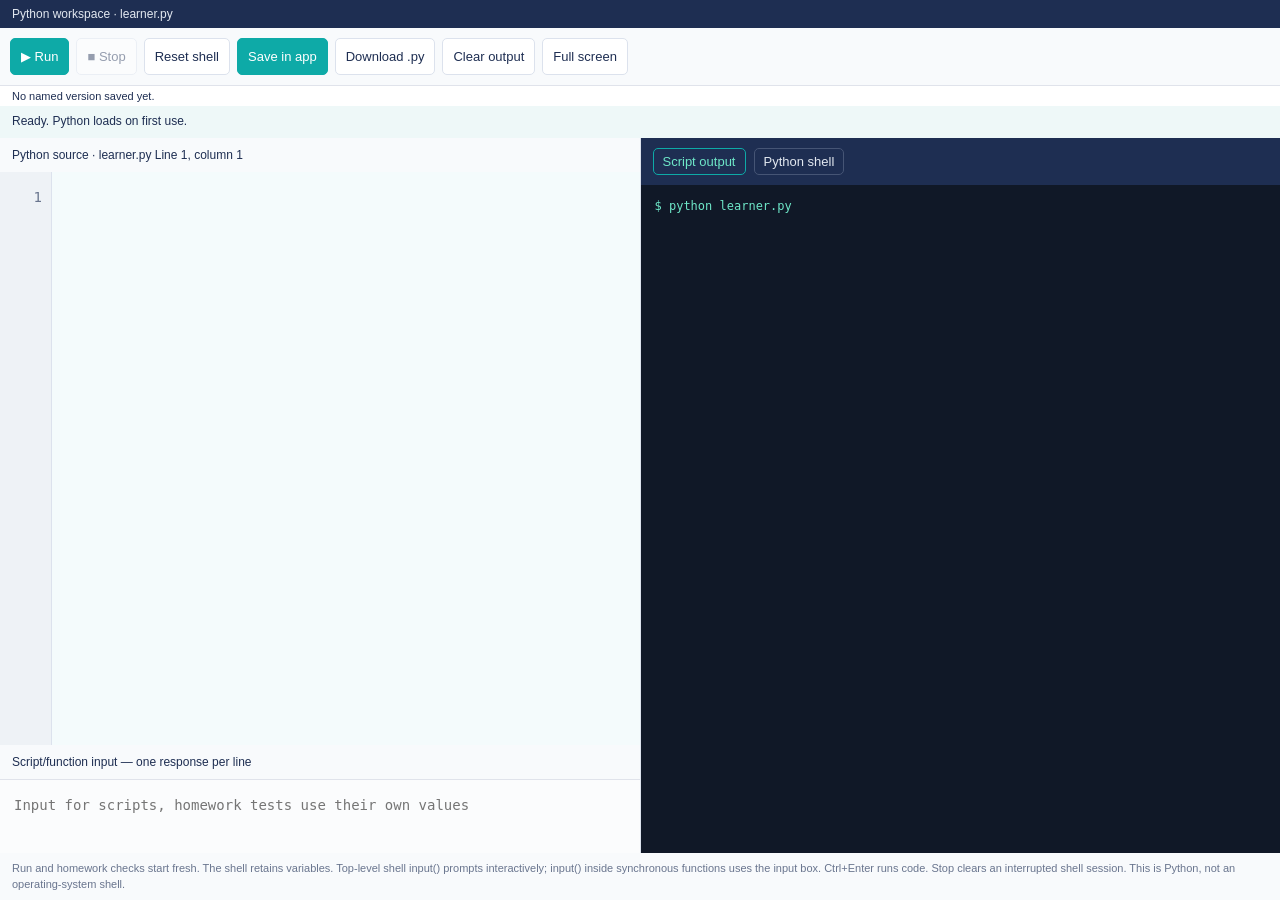
==== commit b0be2dc7: "Add named in-app files and automatic per-activity marking with completion and points" ====
--- a/apps/learner/assets/runner/runner.html
+++ b/apps/learner/assets/runner/runner.html
@@ -2,9 +2,9 @@
 *{box-sizing:border-box}html,body{margin:0;height:100%;overflow:hidden}body{font:14px Arial,sans-serif;color:#1e2e52;background:#fff;display:flex;flex-direction:column}button,select{font:13px Arial;border:1px solid #dce2ed;border-radius:5px;background:#fff;color:#1e2e52;padding:10px;cursor:pointer}button.primary{background:#0eaaa7;color:white;border-color:#0eaaa7}button:disabled{opacity:.45;cursor:default}button:focus-visible,textarea:focus-visible,input:focus-visible,select:focus-visible{outline:2px solid #0eaaa7;outline-offset:-2px}.toolbar{flex:none;display:flex;gap:7px;align-items:center;flex-wrap:wrap;padding:10px;background:#f8fafc;border-bottom:1px solid #e0e3eb}.identity{flex:none;padding:7px 12px;background:#1e2e52;color:#e2e8f0;font-size:12px;overflow-wrap:anywhere}#status{flex:none;min-height:32px;padding:8px 12px;font-size:12px;background:#eef8f8}.workspace{flex:1;min-height:0;display:grid;grid-template-columns:1fr 1fr;gap:1px;background:#dce2ed}.editor-pane,.terminal-pane{min-width:0;min-height:0;display:flex;flex-direction:column;background:#fff;overflow:hidden}label,.pane-title{flex:none;font-size:12px;padding:10px 12px;background:#f8fafc}textarea{resize:none;width:100%;border:0;padding:14px;font:14px/1.6 ui-monospace,monospace;tab-size:4;color:inherit;background:#f4fbfc}.code-editor{display:flex;flex:1;min-height:100px;overflow:hidden}.gutter{flex:none;width:52px;overflow:hidden;background:#eef2f6;color:#69758e;border-right:1px solid #dce2ed;user-select:none}.gutter pre{padding:14px 9px;text-align:right;font:14px/1.6 ui-monospace,monospace;white-space:pre}.dark .gutter{background:#172033;color:#8b9ab3;border-color:#334155}#code{flex:1;min-width:0;min-height:100px;overflow:auto}#input{height:74px;flex:none;border-top:1px solid #e0e3eb;background:#fbfcfd}#terminal-scroll{flex:1;min-height:0;overflow:auto;background:#101827;color:#e2e8f0;padding:14px}.terminal-pane .pane-title{background:#1e2e52;color:#e2e8f0;display:flex;gap:8px}.terminal-pane .pane-title button{padding:5px 9px;background:#1e2e52;color:#e2e8f0;border-color:#465575}.terminal-pane .pane-title button[aria-pressed=true]{border-color:#0eaaa7;color:#6ee7c8}pre{margin:0;white-space:pre-wrap;overflow-wrap:anywhere;font:13px/1.6 ui-monospace,monospace}#output{min-height:60px}#prompts{color:#9fb1cf}#cases{font-size:12px}.case{padding:10px 0;border-bottom:1px solid #334155}.good{color:#6ee7c8}.bad{color:#ffb6b6}.command{color:#6ee7c8;font:12px ui-monospace,monospace;margin-bottom:12px}.help{flex:none;margin:0;padding:8px 12px;font-size:11px;line-height:1.4;background:#f8fafc;color:#69758e}.shell-entry{display:flex;align-items:center;gap:8px;padding-top:12px;color:#6ee7c8;font:14px ui-monospace,monospace}#shell-line{flex:1;min-width:0;background:#101827;border:0;border-bottom:1px solid #334155;color:#e2e8f0;padding:9px;font:14px ui-monospace,monospace}#shell-send{background:#0eaaa7;color:#fff;border-color:#0eaaa7}#shell-log{white-space:pre-wrap}.mobile-tabs{display:none}.dark{color:#e2e8f0;background:#172033}.dark .editor-pane,.dark .toolbar,.dark .help,.dark label{background:#172033;color:#aab7cd}.dark textarea{background:#101827;color:#e2e8f0}.dark #status{background:#163334;color:#e2e8f0}.dark button,.dark select{background:#172033;color:#e2e8f0;border-color:#334155}[hidden]{display:none!important}
 @media(max-width:620px){.mobile-tabs{display:flex;flex:none;gap:6px;padding:6px 10px;background:#f8fafc}.mobile-tabs button{flex:1}.mobile-tabs button[aria-selected=true]{background:#0eaaa7;color:white}.workspace{display:block}.editor-pane,.terminal-pane{height:100%}body[data-pane=code] .terminal-pane,body[data-pane=terminal] .editor-pane{display:none}.toolbar button{padding:9px 8px}.toolbar{gap:5px}.help{font-size:10px}}
 </style></head><body data-pane="code"><div class="identity" id="workspace-id">Python workspace · learner.py</div>
-<div class="toolbar" aria-label="Workspace controls"><button id="run" class="primary">▶ Run</button><button id="check" hidden>Check homework</button><button id="stop" disabled>■ Stop</button><button id="reset">Reset shell</button><button id="download">Save .py</button><button id="clear">Clear output</button><button id="fullscreen">Full screen</button></div>
-<div id="status" role="status" aria-live="polite">Ready. Python loads on first use.</div><div class="mobile-tabs" role="tablist" aria-label="Workspace panes"><button id="code-tab" role="tab" aria-selected="true">Code</button><button id="terminal-tab" role="tab" aria-selected="false">Terminal</button></div>
-<div class="workspace"><section class="editor-pane"><label for="code">Python source · learner.py <span id="cursor-status">Line 1, column 1</span></label><div class="code-editor"><div class="gutter" aria-hidden="true"><pre id="line-numbers">1</pre></div><textarea wrap="off" id="code" spellcheck="false" autocapitalize="off" autocomplete="off" aria-label="Python source"></textarea></div><label for="input">Script/function input — one response per line</label><textarea id="input" spellcheck="false" aria-label="Program input" placeholder="Input for scripts, homework tests use their own values"></textarea></section>
+<div class="toolbar" aria-label="Workspace controls"><button id="run" class="primary">▶ Run</button><button id="check" hidden>Check homework</button><button id="stop" disabled>■ Stop</button><button id="reset">Reset shell</button><button id="save-file" class="primary">Save in app</button><button id="download">Download .py</button><button id="clear">Clear output</button><button id="fullscreen">Full screen</button></div>
+<div id="file-status" style="padding:4px 12px;font-size:11px" aria-live="polite">No named version saved yet.</div><div id="status" role="status" aria-live="polite">Ready. Python loads on first use.</div><div class="mobile-tabs" role="tablist" aria-label="Workspace panes"><button id="code-tab" role="tab" aria-selected="true">Code</button><button id="terminal-tab" role="tab" aria-selected="false">Terminal</button></div>
+<div class="workspace"><section class="editor-pane"><label for="code"><span id="source-name">Python source · learner.py</span> <span id="cursor-status">Line 1, column 1</span></label><div class="code-editor"><div class="gutter" aria-hidden="true"><pre id="line-numbers">1</pre></div><textarea wrap="off" id="code" spellcheck="false" autocapitalize="off" autocomplete="off" aria-label="Python source"></textarea></div><label for="input">Script/function input — one response per line</label><textarea id="input" spellcheck="false" aria-label="Program input" placeholder="Input for scripts, homework tests use their own values"></textarea></section>
 <section class="terminal-pane"><div class="pane-title"><button id="output-mode" aria-pressed="true">Script output</button><button id="shell-mode" aria-pressed="false">Python shell</button></div><div id="terminal-scroll"><div id="script-view"><div class="command">$ python learner.py</div><pre id="output" aria-label="Program output"></pre><pre id="prompts" aria-label="Input prompts"></pre><div id="cases"></div></div><div id="shell-view" hidden><pre id="shell-log" aria-label="Python shell transcript">Python shell · variables persist until reset, Stop or closing this workspace.
 </pre><form id="shell-form" class="shell-entry"><span id="shell-prompt">&gt;&gt;&gt;</span><input id="shell-line" aria-label="Python shell command" spellcheck="false" autocapitalize="off" autocomplete="off"><button id="shell-send" type="submit">Enter</button></form></div></div></section></div>
 <p class="help">Run and homework checks start fresh. The shell retains variables. Top-level shell input() prompts interactively; input() inside synchronous functions uses the input box. Ctrl+Enter runs code. Stop clears an interrupted shell session. This is Python, not an operating-system shell.</p>
@@ -47,6 +47,7 @@
     _scope = {'__name__': '__main__', '__builtins__': dict(vars(builtins), input=_input)}
     exec(compile(_request['code'], 'learner.py', 'exec'), _scope)
     if _request['harness']:
+        _scope['_academy_source'] = _request['code']
         exec(compile(_request['harness'], 'test_harness.py', 'exec'), _scope)
 except BaseException:
     _error = traceback.format_exc(limit=8)
@@ -61,16 +62,16 @@
  self.postMessage({kind:'done',results});
 };
 </script>
-<script src="marking.js?v=0.7.0"></script><script>
+<script src="marking.js?v=0.8.0"></script><script>
 const $=id=>document.getElementById(id);let config={tests:[]},worker=null,timer=null,busy=false,configured=false;
 function send(type,data){const payload=JSON.stringify({type,workspaceId:config.workspaceId,...data});if(window.AcademyBridge)window.AcademyBridge.postMessage(payload);else parent.postMessage(payload,location.origin);}
-window.academyInit=c=>{const replace=!configured||c.revision!==config.revision;if(replace){if(busy)stopRun(false);$('code').value=c.code||'';$('input').value=c.input||'';if(configured){$('output').textContent='';$('prompts').textContent='';$('cases').replaceChildren();$('status').textContent='Imported draft ready. Run Python to check it.';}}if((!configured||(replace&&String(c.revision).startsWith('view-')))&&c.lastRun){const r=c.lastRun;$('output').textContent=r.output+(r.error?'\n'+r.error:'');$('prompts').textContent=(r.prompts||[]).join('\n')||'(No prompts)';$('status').textContent=r.cleared?'Output cleared. Your code is still saved.':'Last saved run · '+r.recordedAt+'. Run again to update the result.';}config=c;configured=true;$('workspace-id').textContent=c.activityId ? 'Homework · '+(c.activityTitle||c.activityId) : 'Python workspace · learner.py';$('fullscreen').hidden=!!c.fullscreen;if(replace){history=Array.isArray(c.shellHistory)?c.shellHistory.slice(-100):[];historyIndex=history.length;$('shell-log').textContent=c.shellTranscript||'Python shell · new session; previous variables are not restored.\n';}$('check').hidden=!c.tests?.length;document.body.classList.toggle('dark',!!c.dark);updateLines();};
+window.academyInit=c=>{const replace=!configured||c.revision!==config.revision;if(replace){if(busy)stopRun(false);$('code').value=c.code||'';$('input').value=c.input||'';if(configured){$('output').textContent='';$('prompts').textContent='';$('cases').replaceChildren();$('status').textContent='Imported draft ready. Run Python to check it.';}}if((!configured||(replace&&String(c.revision).startsWith('view-')))&&c.lastRun){const r=c.lastRun;$('output').textContent=r.output+(r.error?'\n'+r.error:'');$('prompts').textContent=(r.prompts||[]).join('\n')||'(No prompts)';$('status').textContent=r.cleared?'Output cleared. Your code is still saved.':'Last saved run · '+r.recordedAt+'. Run again to update the result.';}config=c;configured=true;$('workspace-id').textContent=c.activityId ? (c.category||'Activity')+' · '+(c.activityTitle||c.activityId) : 'Python workspace · '+(c.filename||'learner.py');$('fullscreen').hidden=!!c.fullscreen;if(replace){history=Array.isArray(c.shellHistory)?c.shellHistory.slice(-100):[];historyIndex=history.length;$('shell-log').textContent=c.shellTranscript||'Python shell · new session; previous variables are not restored.\n';}$('check').hidden=true;$('run').textContent=c.tests?.length?'▶ Run & check':'▶ Run';$('source-name').textContent='Python source · '+(c.filename||'learner.py');$('file-status').textContent=c.fileSavedAt?'Saved in My Files · '+c.fileSavedAt:'Use Save in app to keep a named version in My Files.';document.body.classList.toggle('dark',!!c.dark);updateLines();};
 window.addEventListener('message',e=>{if(e.source!==parent||e.origin!==location.origin)return;try{const data=typeof e.data==='string'?JSON.parse(e.data):e.data;if(data.type==='academy-init')window.academyInit(data.config);}catch(_){}});
 function updateLines(){const count=$('code').value.split('\n').length;$('line-numbers').textContent=Array.from({length:count},(_,i)=>i+1).join('\n');$('line-numbers').style.transform=`translateY(-${$('code').scrollTop}px)`;const before=$('code').value.slice(0,$('code').selectionStart);$('cursor-status').textContent=`Line ${before.split('\n').length}, column ${before.length-before.lastIndexOf('\n')}`;}
 $('code').addEventListener('scroll',updateLines);$('code').addEventListener('keyup',updateLines);$('code').addEventListener('click',updateLines);
 function edit(){updateLines();send('draft',{code:$('code').value,input:$('input').value});}
 $('code').addEventListener('input',edit);$('input').addEventListener('input',edit);
-$('code').addEventListener('keydown',e=>{if(e.key==='Enter'&&(e.ctrlKey||e.metaKey)){e.preventDefault();run(e.shiftKey&&!!config.tests.length);return;}if(e.key==='Tab'){e.preventDefault();const t=e.target,s=t.selectionStart;t.setRangeText('    ',s,t.selectionEnd,'end');edit();}else if(e.key==='Enter'){e.preventDefault();const t=e.target,s=t.selectionStart,line=t.value.slice(0,s).split('\n').pop(),spaces=line.match(/^ */)[0]+(/:\s*(?:#.*)?$/.test(line)?'    ':'');t.setRangeText('\n'+spaces,s,t.selectionEnd,'end');edit();}});
+$('code').addEventListener('keydown',e=>{if(e.key==='Enter'&&(e.ctrlKey||e.metaKey)){e.preventDefault();run(!!config.tests?.length);return;}if(e.key==='Tab'){e.preventDefault();const t=e.target,s=t.selectionStart;t.setRangeText('    ',s,t.selectionEnd,'end');edit();}else if(e.key==='Enter'){e.preventDefault();const t=e.target,s=t.selectionStart,line=t.value.slice(0,s).split('\n').pop(),spaces=line.match(/^ */)[0]+(/:\s*(?:#.*)?$/.test(line)?'    ':'');t.setRangeText('\n'+spaces,s,t.selectionEnd,'end');edit();}});
 function stopRun(report=true){clearTimeout(timer);worker?.terminate();worker=null;busy=false;$('code').disabled=false;$('input').disabled=false;$('run').disabled=false;$('check').disabled=false;$('stop').disabled=shellBusy;if(report)$('status').textContent='Stopped. Your code and input remain saved.';}
 function run(check){if(busy||shellBusy)return;pane('terminal');mode('output');if(check&&typeof compareOutput!=='function'){$('status').textContent='Output checker could not load. Refresh the workspace and try again. No failed attempt was recorded.';return;}send('draft',{code:$('code').value,input:$('input').value});if(!$('code').value.trim()){$('status').textContent='Write some Python code first.';return;}
  busy=true;$('code').disabled=true;$('input').disabled=true;$('run').disabled=true;$('check').disabled=true;$('stop').disabled=false;$('cases').replaceChildren();$('output').textContent='';$('prompts').textContent='';$('status').textContent='Loading Python… first use downloads the runtime.';
@@ -81,13 +82,13 @@
   if(data.kind==='infrastructure'){stopRun(false);$('status').textContent=data.error;}
   if(data.kind==='case')$('status').textContent=check?`Checking case ${data.index+1} of ${config.tests.length}…`:'Running…';
   if(data.kind==='done'){stopRun(false);const results=data.results;const last=results[results.length-1];$('output').textContent=last.output+(last.error?'\n'+last.error:'');$('prompts').textContent=(last.prompts||[]).join('\n')||'(No prompts)';
-   if(check){const tests=results.map((r,i)=>({input:config.tests[i].input||[],harness:config.tests[i].harness||'',comparison:config.tests[i].comparison||'normalized',expected:config.tests[i].expected,actual:r.output,error:r.error,passed:!r.error&&compareOutput(r.output,config.tests[i].expected,config.tests[i])}));let passed=tests.every(t=>t.passed);for(let i=0;i<tests.length;i++){const t=tests[i],d=document.createElement('div');d.className='case '+(t.passed?'good':'bad');d.textContent=`${t.passed?'✓':'✗'} Case ${i+1} · input ${JSON.stringify(t.input)}${t.harness?' · call '+t.harness:''} · ${t.comparison} comparison · expected ${JSON.stringify(t.expected)}${t.passed?'':` · received ${JSON.stringify(t.actual)}${t.error?' · Python error':''}`}`;$('cases').append(d);}$('status').textContent=passed?'All output tests passed. Review any stated design requirements.':'Some output tests did not pass. Read the cases, edit, and try again.';send('result',{result:{status:'graded',passed,score:Math.round(tests.filter(t=>t.passed).length/tests.length*100),tests,feedback:$('status').textContent},code:$('code').value});}
+   if(check){const tests=results.map((r,i)=>({input:config.tests[i].input||[],harness:config.tests[i].harness||'',comparison:config.tests[i].comparison||'normalized',expected:config.tests[i].expected,actual:r.output,error:r.error,passed:!r.error&&compareOutput(r.output,config.tests[i].expected,config.tests[i])}));let passed=tests.every(t=>t.passed);for(let i=0;i<tests.length;i++){const t=tests[i],d=document.createElement('div');d.className='case '+(t.passed?'good':'bad');d.textContent=`${t.passed?'✓':'✗'} Case ${i+1} · input ${JSON.stringify(t.input)}${t.harness?' · call '+t.harness:''} · ${t.comparison} comparison · expected ${JSON.stringify(t.expected)}${t.passed?'':` · received ${JSON.stringify(t.actual)}${t.error?' · Python error':''}`}`;$('cases').append(d);}$('status').textContent=passed?'✓ Correct — '+(config.category||'Activity')+' complete. Points are awarded once per activity.':'Not correct yet. Read the test results, edit, and run again.';send('result',{result:{status:'graded',passed,score:Math.round(tests.filter(t=>t.passed).length/tests.length*100),tests,feedback:$('status').textContent},code:$('code').value});}
    else{$('status').textContent=last.error?'Python error — read the traceback above.':'Run finished.';send('run',{success:!last.error,runtime:last,code:$('code').value});}
   }
  };
  const values=$('input').value.replace(/\r\n/g,'\n');worker.postMessage({code:$('code').value,cases:check?config.tests:[{input:values.length?values.split('\n'):[]}]});
 }
-$('run').onclick=()=>run(false);$('check').onclick=()=>run(true);$('stop').onclick=()=>{if(shellBusy)resetShell('Stopped. Shell session cleared; code and history remain saved.');else stopRun();};$('download').onclick=()=>send('download',{code:$('code').value});$('clear').onclick=()=>{if(busy||shellBusy){$('status').textContent='Stop the current run before clearing output.';return;}$('output').textContent='';$('prompts').textContent='';$('cases').replaceChildren();$('status').textContent='Output cleared. Your code is still saved.';send('clear',{});};
+$('run').onclick=()=>run(!!config.tests?.length);$('check').onclick=()=>run(true);$('stop').onclick=()=>{if(shellBusy)resetShell('Stopped. Shell session cleared; code and history remain saved.');else stopRun();};$('save-file').onclick=()=>{if(busy||shellBusy){$('status').textContent='Finish or stop execution before saving a named version.';return;}send('save-file',{code:$('code').value,input:$('input').value});$('file-status').textContent='Saving in app… check the cloud save status.';};$('download').onclick=()=>send('download',{code:$('code').value});$('clear').onclick=()=>{if(busy||shellBusy){$('status').textContent='Stop the current run before clearing output.';return;}$('output').textContent='';$('prompts').textContent='';$('cases').replaceChildren();$('status').textContent='Output cleared. Your code is still saved.';send('clear',{});};
 window.addEventListener('pagehide',()=>{stopRun(false);shellWorker?.terminate();});
 
 </script>
